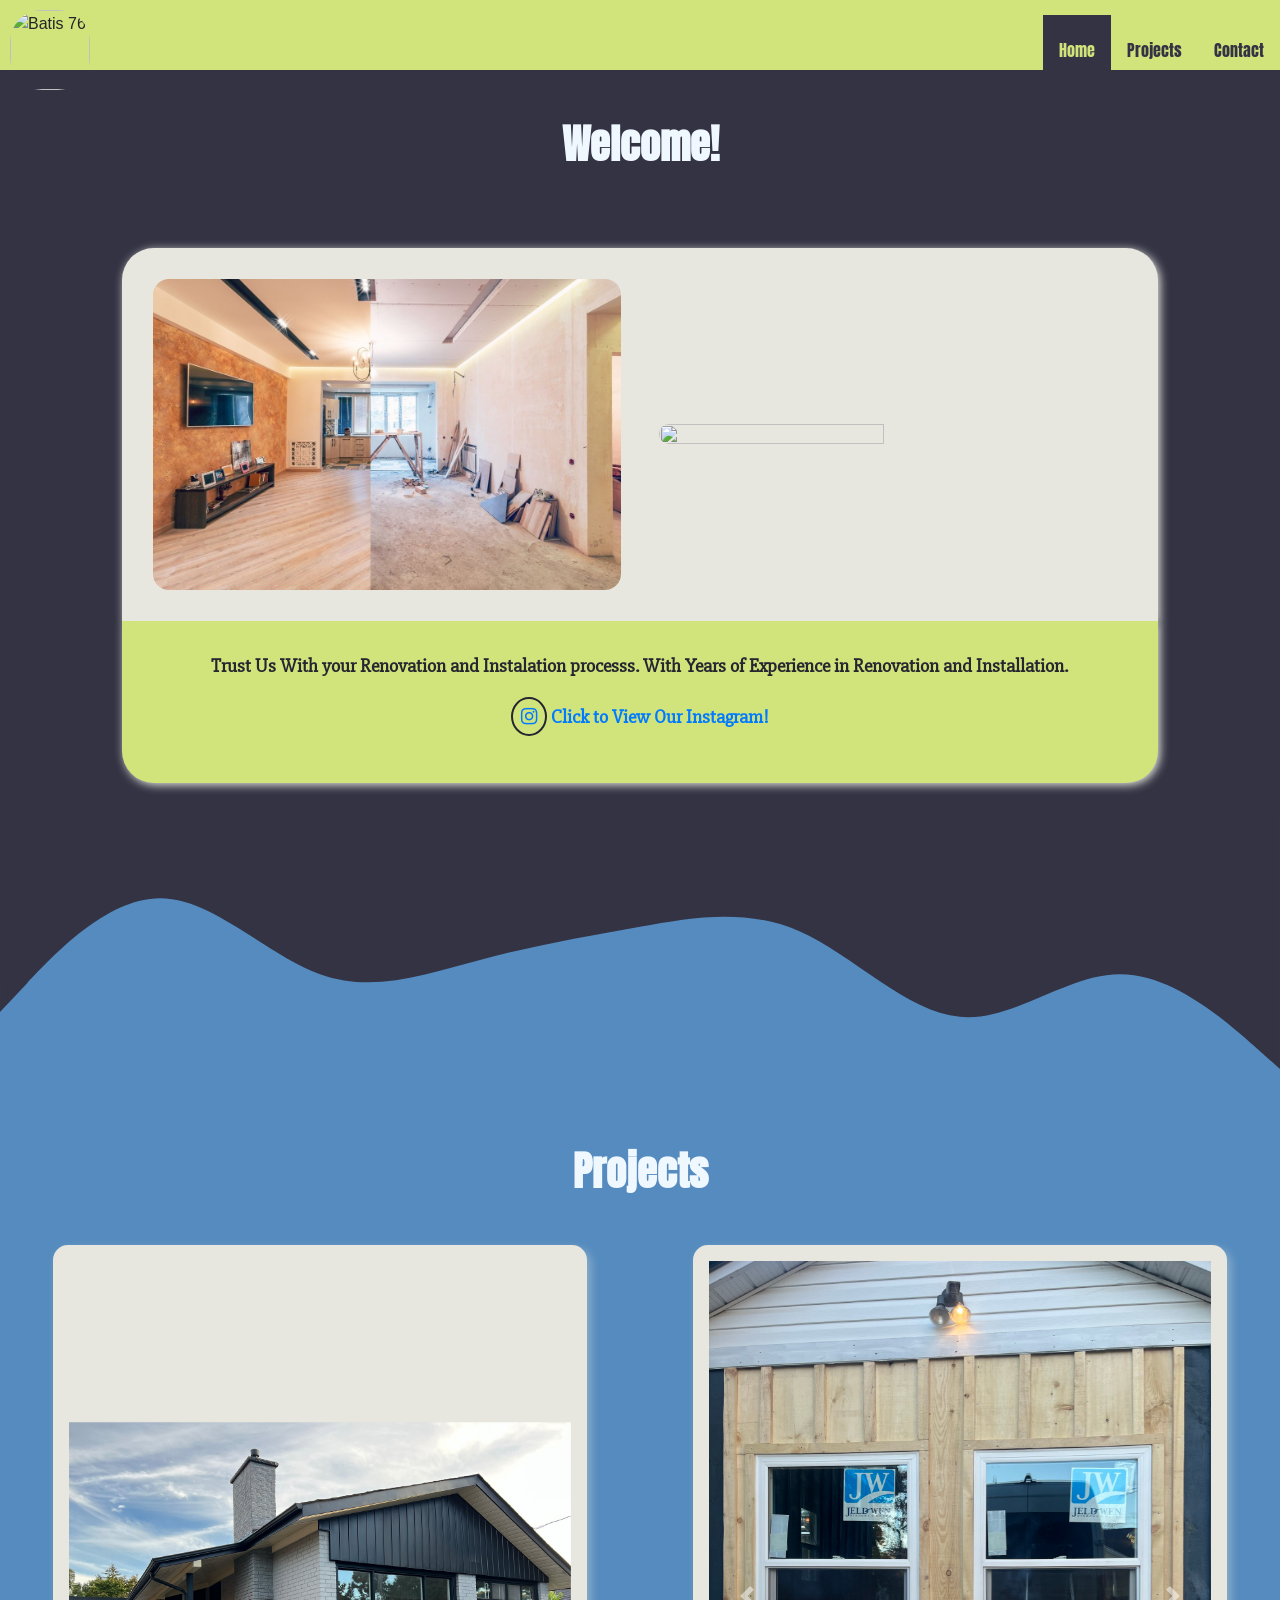
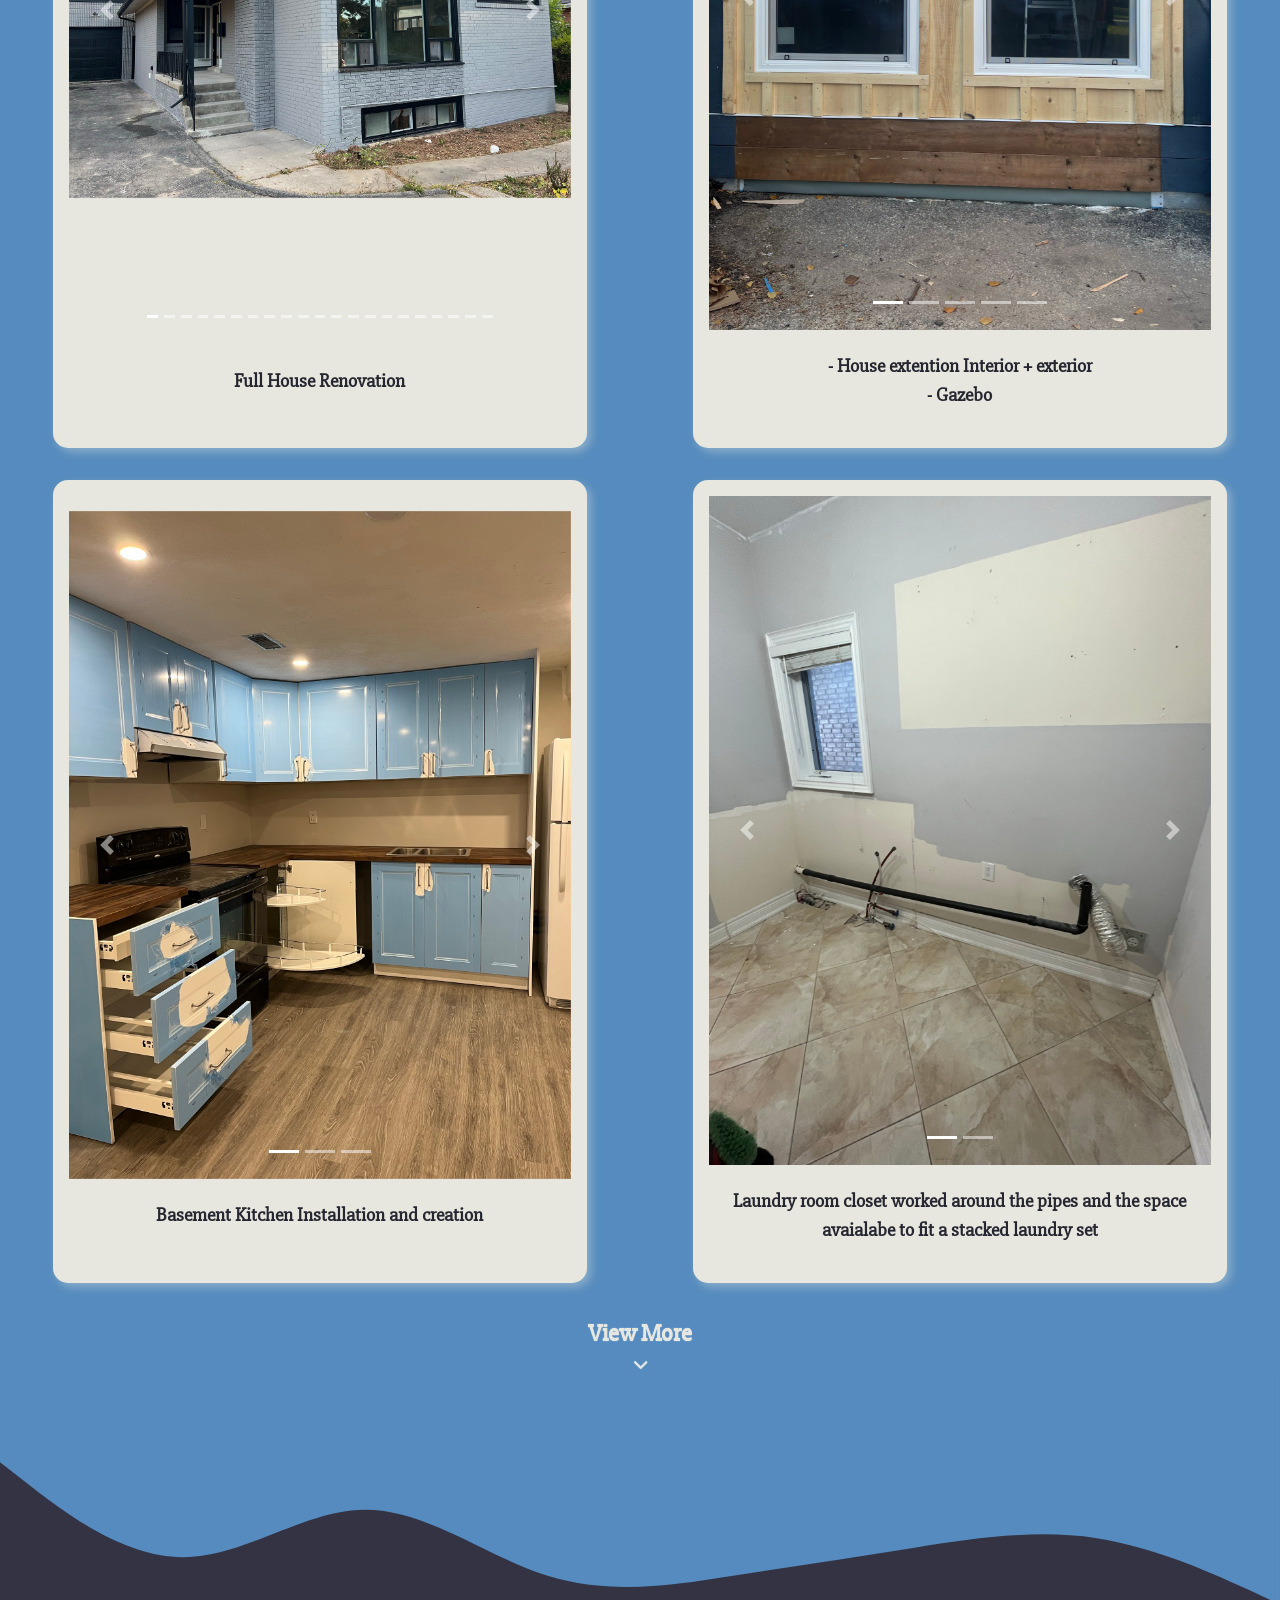
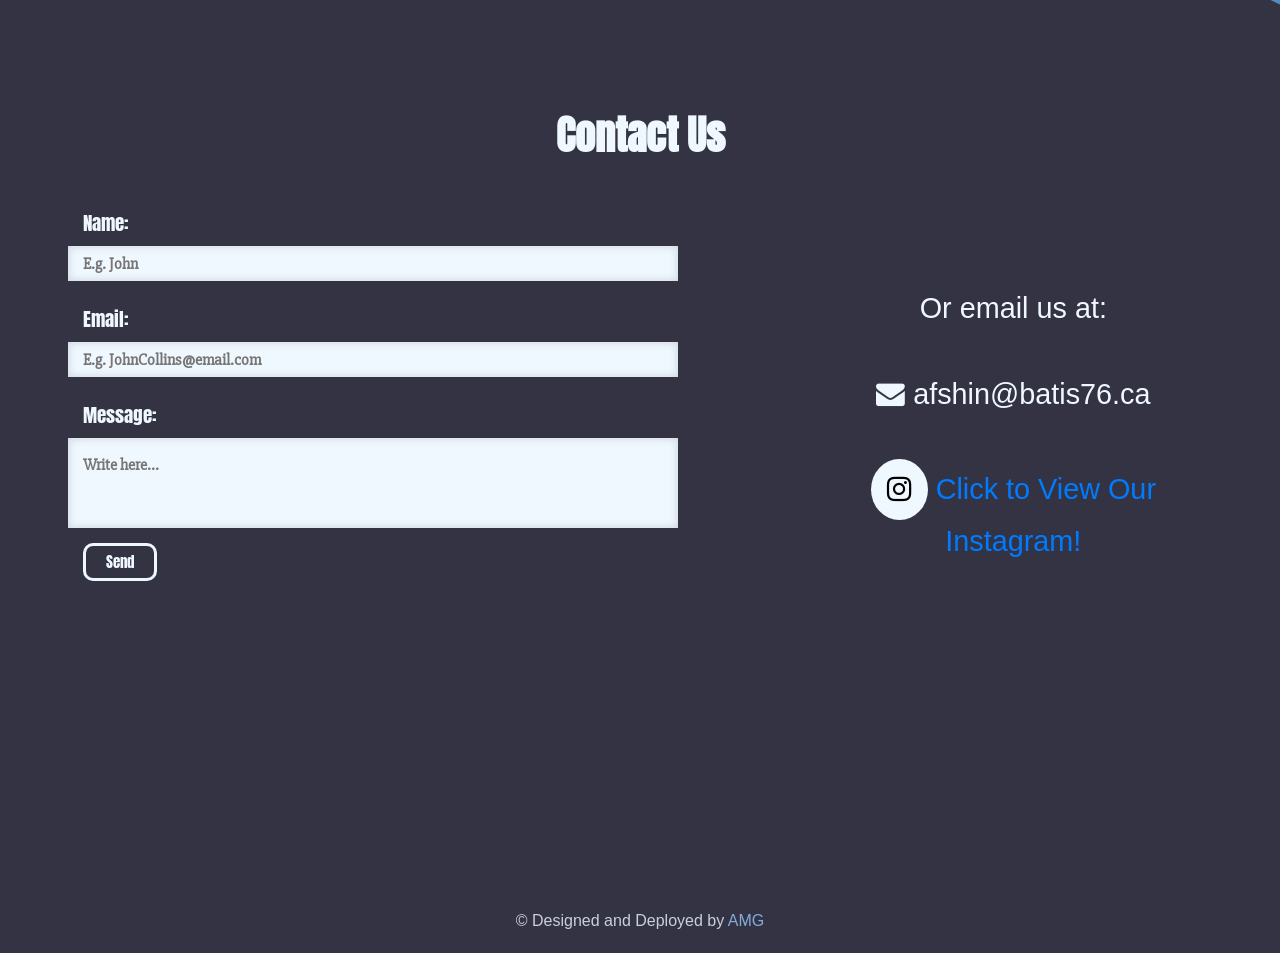
==== index.html @ 4c512765 "Add files via upload" ====
<html>

<head>
    <!-- Website Icon -->
    <link rel="icon" type="image/x-icon" href="icon.ico">

    <!-- Bootstrap CSS -->
    <meta charset="utf-8">
    <meta name="viewport" content="width=device-width, initial-scale=1">
    <link rel="stylesheet" href="https://cdn.jsdelivr.net/npm/bootstrap@4.6.2/dist/css/bootstrap.min.css">
    <script src="https://cdn.jsdelivr.net/npm/jquery@3.6.1/dist/jquery.slim.min.js"></script>
    <script src="https://cdn.jsdelivr.net/npm/popper.js@1.16.1/dist/umd/popper.min.js"></script>
    <script src="https://cdn.jsdelivr.net/npm/bootstrap@4.6.2/dist/js/bootstrap.bundle.min.js"></script>

    <!-- jQuery -->
    <script src="https://code.jquery.com/jquery-3.6.0.min.js"></script>

    <!-- CSS -->
    <link rel="stylesheet" href="style.css">

    <!-- JS -->
    <script src="script.js" defer></script>

    <!-- Anton Font Link -->
    <link rel="preconnect" href="https://fonts.googleapis.com">
    <link rel="preconnect" href="https://fonts.gstatic.com" crossorigin>
    <link href="https://fonts.googleapis.com/css2?family=Anton&display=swap" rel="stylesheet">

    <!-- Slabo Font Link -->
    <link rel="preconnect" href="https://fonts.googleapis.com">
    <link rel="preconnect" href="https://fonts.gstatic.com" crossorigin>
    <link href="https://fonts.googleapis.com/css2?family=Slabo+27px&display=swap" rel="stylesheet">


    <!-- Font Awesome -->
    <link rel="stylesheet" href="https://cdnjs.cloudflare.com/ajax/libs/font-awesome/4.7.0/css/font-awesome.min.css">

    <title>
        Batis 76
    </title>
</head>

<body>
    <div id="overlay"></div>
    <nav class="navbar">
        <div class="name-title"><img src="logo.PNG" alt="Batis 76"></div>
        <nav>
            <div class="hamburger-menu">
                <div class="ham-bar bar-top"></div>
                <div class="ham-bar bar-mid"></div>
                <div class="ham-bar bar-bottom"></div>
            </div>
        </nav>
        <div class="navbar-links offscreen-menu">
            <ul class="navbar-list">
                <li class="home"><a href="#home">Home</a></li>
                <li class="projects"><a href="#projects">Projects</a></li>
                <li class="contact"><a href="#contact">Contact</a></li>
            </ul>
        </div>
    </nav>
    </div>
    <section id="home">
        <div class="container-fluid">
            <div class="row">
                <div class="col-12">
                    <h1 class="h1-header">
                        Welcome!
                    </h1>
                </div>
                <div class="col-1"></div>
                <div id="intro" class="col-10">
                    <div class="img-container">
                        <img class="int-img1" src="Intro.jpg" alt="">
                        <div class="divider"></div>
                        <img class="int-img2" src="Intro2.jpeg" alt="">
                    </div>
                    <div class="text-container">
                        <p>
                            Trust Us With your Renovation and Instalation processs. With Years of Experience in Renovation and Installation.
                            <br>
                            <div id="social-media2">
                                <a href="https://www.instagram.com/batis76.ca/" target="_blank"><i class="fa fa-instagram insta"></i> Click to View Our Instagram!</a>
                            </div>
                        </p>
                    </div>
                </div>
                <div class="col-1"></div>
            </div>
        </div>
    </section>

    <section id="projects">
        <svg xmlns="http://www.w3.org/2000/svg" viewBox="0 0 1440 320">
            <path fill="#333344" fill-opacity="1"
                d="M0,224L30,192C60,160,120,96,180,96C240,96,300,160,360,181.3C420,203,480,181,540,165.3C600,149,660,139,720,128C780,117,840,107,900,133.3C960,160,1020,224,1080,229.3C1140,235,1200,181,1260,181.3C1320,181,1380,235,1410,261.3L1440,288L1440,0L1410,0C1380,0,1320,0,1260,0C1200,0,1140,0,1080,0C1020,0,960,0,900,0C840,0,780,0,720,0C660,0,600,0,540,0C480,0,420,0,360,0C300,0,240,0,180,0C120,0,60,0,30,0L0,0Z">
            </path>
        </svg>
        <div class="container-fluid">
            <div class="row justify-content-around">
                <div class="col-12">
                    <h1 class="h1-header">
                        Projects
                    </h1>
                </div>
                <div class="col-11 col-sm-9 col-lg-8 col-xl-5 project-boxes">
                    <div id="myCarousel" class="carousel slide" data-ride="carousel">

                        <!-- Indicators -->
                        <ul class="carousel-indicators">
                            <li data-target="#myCarousel" data-slide-to="0" class="active"></li>
                            <li data-target="#myCarousel" data-slide-to="1"></li>
                            <li data-target="#myCarousel" data-slide-to="2"></li>
                            <li data-target="#myCarousel" data-slide-to="3"></li>
                            <li data-target="#myCarousel" data-slide-to="4"></li>
                            <li data-target="#myCarousel" data-slide-to="5"></li>
                            <li data-target="#myCarousel" data-slide-to="6"></li>
                            <li data-target="#myCarousel" data-slide-to="7"></li>
                            <li data-target="#myCarousel" data-slide-to="8"></li>
                            <li data-target="#myCarousel" data-slide-to="9"></li>
                            <li data-target="#myCarousel" data-slide-to="10"></li>
                            <li data-target="#myCarousel" data-slide-to="11"></li>
                            <li data-target="#myCarousel" data-slide-to="12"></li>
                            <li data-target="#myCarousel" data-slide-to="13"></li>
                            <li data-target="#myCarousel" data-slide-to="14"></li>
                            <li data-target="#myCarousel" data-slide-to="15"></li>
                            <li data-target="#myCarousel" data-slide-to="16"></li>
                            <li data-target="#myCarousel" data-slide-to="17"></li>
                            <li data-target="#myCarousel" data-slide-to="18"></li>
                            <li data-target="#myCarousel" data-slide-to="19"></li>
                            <li data-target="#myCarousel" data-slide-to="20"></li>
                        </ul>

                        <!-- The slideshow -->
                        <div class="carousel-inner">
                            <div class="carousel-item active">
                                <img class="proj-imgs" src="Project-Pictures/Main/Untitled-1.jpg" alt="">
                            </div>
                            <div class="carousel-item">
                                <img class="proj-imgs" src="Project-Pictures/Main/Untitled-2.jpg" alt="">
                            </div>
                            <div class="carousel-item">
                                <img class="proj-imgs" src="Project-Pictures/Main/1-A.JPEG" alt="">
                            </div>
                            <div class="carousel-item">
                                <img class="proj-imgs" src="Project-Pictures/Main/1-B.JPEG" alt="">
                            </div>
                            <div class="carousel-item">
                                <img class="proj-imgs" src="Project-Pictures/Main/1-C.JPEG" alt="">
                            </div>
                            <div class="carousel-item">
                                <img class="proj-imgs" src="Project-Pictures/Main/Untitled-3.jpg" alt="">
                            </div>
                            <div class="carousel-item">
                                <img class="proj-imgs" src="Project-Pictures/Main/2-A.JPEG" alt="">
                            </div>
                            <div class="carousel-item">
                                <img class="proj-imgs" src="Project-Pictures/Main/Untitled-4.jpg" alt="">
                            </div>
                            <div class="carousel-item">
                                <img class="proj-imgs" src="Project-Pictures/Main/3-A.JPEG" alt="">
                            </div>
                            <div class="carousel-item">
                                <img class="proj-imgs" src="Project-Pictures/Main/3-D.JPEG" alt="">
                            </div>
                            <div class="carousel-item">
                                <img class="proj-imgs" src="Project-Pictures/Main/3-B.JPEG" alt="">
                            </div>
                            <div class="carousel-item">
                                <img class="proj-imgs" src="Project-Pictures/Main/3-C.JPEG" alt="">
                            </div>
                            <div class="carousel-item">
                                <img class="proj-imgs" src="Project-Pictures/Main/Untitled-5.jpg" alt="">
                            </div>
                            <div class="carousel-item">
                                <img class="proj-imgs" src="Project-Pictures/Main/Untitled-6.jpg" alt="">
                            </div>
                            <div class="carousel-item">
                                <img class="proj-imgs" src="Project-Pictures/Main/4-C.JPEG" alt="">
                            </div>
                            <div class="carousel-item">
                                <img class="proj-imgs" src="Project-Pictures/Main/4-D.JPEG" alt="">
                            </div>
                            <div class="carousel-item">
                                <img class="proj-imgs" src="Project-Pictures/Main/4-E.JPEG" alt="">
                            </div>
                            <div class="carousel-item">
                                <img class="proj-imgs" src="Project-Pictures/Main/Untitled-7.jpg" alt="">
                            </div>
                            <div class="carousel-item">
                                <img class="proj-imgs" src="Project-Pictures/Main/Untitled-8.jpg" alt="">
                            </div>
                            <div class="carousel-item">
                                <img class="proj-imgs" src="Project-Pictures/Main/5-B.JPEG" alt="">
                            </div>
                            <div class="carousel-item">
                                <img class="proj-imgs" src="Project-Pictures/Main/5-C.JPEG" alt="">
                            </div>
                        </div>

                        <!-- Left and right controls -->
                        <a class="carousel-control-prev" data-target="#myCarousel" data-slide="prev">
                            <span class="carousel-control-prev-icon"></span>
                        </a>
                        <a class="carousel-control-next" data-target="#myCarousel" data-slide="next">
                            <span class="carousel-control-next-icon"></span>
                        </a>
                    </div>
                    <div class="proj-text">
                        Full House Renovation
                    </div>
                </div>

                <div class="col-11 col-sm-9 col-lg-8 col-xl-5 project-boxes">
                    <div id="myCarousel2" class="carousel slide" data-ride="carousel">

                        <!-- Indicators -->
                        <ul class="carousel-indicators">
                            <li data-target="#myCarousel2" data-slide-to="0" class="active"></li>
                            <li data-target="#myCarousel2" data-slide-to="1"></li>
                            <li data-target="#myCarousel2" data-slide-to="2"></li>
                            <li data-target="#myCarousel2" data-slide-to="3"></li>
                            <li data-target="#myCarousel2" data-slide-to="4"></li>
                        </ul>

                        <!-- The slideshow -->
                        <div class="carousel-inner">
                            <div class="carousel-item active">
                                <img class="proj-imgs" src="Project-Pictures/S - 1.JPEG" alt="">
                            </div>
                            <div class="carousel-item">
                                <img class="proj-imgs" src="Project-Pictures/S - 2.JPEG" alt="">
                            </div>
                            <div class="carousel-item">
                                <img class="proj-imgs" src="Project-Pictures/S - 3.JPEG" alt="">
                            </div>
                            <div class="carousel-item">
                                <img class="proj-imgs" src="Project-Pictures/S - 4.JPEG" alt="">
                            </div>
                            <div class="carousel-item">
                                <img class="proj-imgs" src="Project-Pictures/S - 5.JPEG" alt="">
                            </div>
                            
                        </div>

                        <!-- Left and right controls -->
                        <a class="carousel-control-prev" data-target="#myCarousel2" data-slide="prev">
                            <span class="carousel-control-prev-icon"></span>
                        </a>
                        <a class="carousel-control-next" data-target="#myCarousel2" data-slide="next">
                            <span class="carousel-control-next-icon"></span>
                        </a>
                    </div>
                    <div class="proj-text">
                        - House extention Interior + exterior <br>
                        - Gazebo
                    </div>
                </div>
                <div class="col-11 col-sm-9 col-lg-8 col-xl-5 project-boxes">
                    <div id="myCarousel3" class="carousel slide" data-ride="carousel">

                        <!-- Indicators -->
                        <ul class="carousel-indicators">
                            <li data-target="#myCarousel3" data-slide-to="0" class="active"></li>
                            <li data-target="#myCarousel3" data-slide-to="1"></li>
                            <li data-target="#myCarousel3" data-slide-to="2"></li>
                        </ul>

                        <!-- The slideshow -->
                        <div class="carousel-inner">
                            <div class="carousel-item active">
                                <img class="proj-imgs" src="Project-Pictures/Q - 1.JPEG" alt="">
                            </div>
                            <div class="carousel-item">
                                <img class="proj-imgs" src="Project-Pictures/Q - 2.JPEG" alt="">
                            </div>
                            <div class="carousel-item">
                                <img class="proj-imgs" src="Project-Pictures/Q - 3.JPEG" alt="">
                            </div>
                        </div>

                        <!-- Left and right controls -->
                        <a class="carousel-control-prev" data-target="#myCarousel3" data-slide="prev">
                            <span class="carousel-control-prev-icon"></span>
                        </a>
                        <a class="carousel-control-next" data-target="#myCarousel3" data-slide="next">
                            <span class="carousel-control-next-icon"></span>
                        </a>
                    </div>
                    <div class="proj-text">
                        Basement Kitchen Installation and creation
                    </div>
                </div>
                <div class="col-11 col-sm-9 col-lg-8 col-xl-5 project-boxes">
                    <div id="myCarousel4" class="carousel slide" data-ride="carousel">

                        <!-- Indicators -->
                        <ul class="carousel-indicators">
                            <li data-target="#myCarousel4" data-slide-to="0" class="active"></li>
                            <li data-target="#myCarousel4" data-slide-to="1"></li>
                        </ul>

                        <!-- The slideshow -->
                        <div class="carousel-inner">
                            <div class="carousel-item active">
                                <img class="proj-imgs" src="Project-Pictures/T - 1.JPEG" alt="">
                            </div>
                            <div class="carousel-item">
                                <img class="proj-imgs" src="Project-Pictures/T - 2.JPEG" alt="">
                            </div>
                        </div>

                        <!-- Left and right controls -->
                        <a class="carousel-control-prev" data-target="#myCarousel4" data-slide="prev">
                            <span class="carousel-control-prev-icon"></span>
                        </a>
                        <a class="carousel-control-next" data-target="#myCarousel4" data-slide="next">
                            <span class="carousel-control-next-icon"></span>
                        </a>
                    </div>
                    <div class="proj-text">
                        Laundry room closet worked around the pipes and the space avaialabe to fit a stacked laundry set
                    </div>
                </div>


                <!-- Hidden Photo Slideshow -->



                <!-- 1 -->

                <div class="col-11 col-sm-9 col-lg-8 col-xl-5 project-boxes hidden">
                    <div id="myCarousel5" class="carousel slide" data-ride="carousel">

                        <!-- Indicators -->
                        <ul class="carousel-indicators">
                            <li data-target="#myCarousel5" data-slide-to="0" class="active"></li>
                            <li data-target="#myCarousel5" data-slide-to="1"></li>
                            <li data-target="#myCarousel5" data-slide-to="2"></li>
                            <li data-target="#myCarousel5" data-slide-to="3"></li>
                            <li data-target="#myCarousel5" data-slide-to="4"></li>
                            <li data-target="#myCarousel5" data-slide-to="5"></li>

                            
                        </ul>

                        <!-- The slideshow -->
                        <div class="carousel-inner">
                            <div class="carousel-item active">
                                <img class="proj-imgs" src="Project-Pictures/Z - 1.JPEG" alt="">
                            </div>
                            <div class="carousel-item">
                                <img class="proj-imgs" src="Project-Pictures/Z - 2.JPEG" alt="">
                            </div>
                            <div class="carousel-item">
                                <img class="proj-imgs" src="Project-Pictures/Z - 3.JPEG" alt="">
                            </div>
                            <div class="carousel-item">
                                <img class="proj-imgs" src="Project-Pictures/Z - 4.jpg" alt="">
                            </div>
                            <div class="carousel-item">
                                <img class="proj-imgs" src="Project-Pictures/Z - 5.JPEG" alt="">
                            </div>
                            <div class="carousel-item">
                                <img class="proj-imgs" src="Project-Pictures/Z - 6.JPEG" alt="">
                            </div>
                        </div>

                        <!-- Left and right controls -->
                        <a class="carousel-control-prev" data-target="#myCarousel5" data-slide="prev">
                            <span class="carousel-control-prev-icon"></span>
                        </a>
                        <a class="carousel-control-next" data-target="#myCarousel5" data-slide="next">
                            <span class="carousel-control-next-icon"></span>
                        </a>
                    </div>
                    <div class="proj-text">
                        - Floor of house extention <br>
                        - Installed new HEATED floor + renovation
                    </div>
                </div>


                <!-- 2 -->

                <div class="col-11 col-sm-9 col-lg-8 col-xl-5 project-boxes hidden">
                    <div id="myCarousel6" class="carousel slide" data-ride="carousel">

                        <!-- Indicators -->
                        <ul class="carousel-indicators">
                            <li data-target="#myCarousel6" data-slide-to="0" class="active"></li>
                            <li data-target="#myCarousel6" data-slide-to="1"></li>
                            <li data-target="#myCarousel6" data-slide-to="2"></li>


                            
                        </ul>

                        <!-- The slideshow -->
                        <div class="carousel-inner">
                            <div class="carousel-item active">
                                <img class="proj-imgs" src="Project-Pictures/V - 1.JPEG" alt="">
                            </div>
                            <div class="carousel-item">
                                <img class="proj-imgs" src="Project-Pictures/V - 2.JPEG" alt="">
                            </div>
                            <div class="carousel-item">
                                <img class="proj-imgs" src="Project-Pictures/V - 3.JPEG" alt="">
                            </div>
                        </div>

                        <!-- Left and right controls -->
                        <a class="carousel-control-prev" data-target="#myCarousel6" data-slide="prev">
                            <span class="carousel-control-prev-icon"></span>
                        </a>
                        <a class="carousel-control-next" data-target="#myCarousel6" data-slide="next">
                            <span class="carousel-control-next-icon"></span>
                        </a>
                    </div>
                    <div class="proj-text">
                        Brand New Wall for House Remodeling
                    </div>
                </div>


                <!-- 3 -->


                <div class="col-11 col-sm-9 col-lg-8 col-xl-5 project-boxes hidden">
                    <div id="myCarousel7" class="carousel slide" data-ride="carousel">

                        <!-- Indicators -->
                        <ul class="carousel-indicators">
                            <li data-target="#myCarousel7" data-slide-to="0" class="active"></li>
                            <li data-target="#myCarousel7" data-slide-to="1"></li>


                            
                        </ul>

                        <!-- The slideshow -->
                        <div class="carousel-inner">
                            <div class="carousel-item active">
                                <img class="proj-imgs" src="Project-Pictures/X - 1.JPEG" alt="">
                            </div>
                            <div class="carousel-item">
                                <img class="proj-imgs" src="Project-Pictures/X - 2.JPEG" alt="">
                            </div>
                        </div>

                        <!-- Left and right controls -->
                        <a class="carousel-control-prev" data-target="#myCarousel7" data-slide="prev">
                            <span class="carousel-control-prev-icon"></span>
                        </a>
                        <a class="carousel-control-next" data-target="#myCarousel7" data-slide="next">
                            <span class="carousel-control-next-icon"></span>
                        </a>
                    </div>
                    <div class="proj-text">
                        Custom Closets
                    </div>
                </div>


                <!-- 4 -->

                <div class="col-11 col-sm-9 col-lg-8 col-xl-5 project-boxes hidden">
                    <div id="myCarousel8" class="carousel slide" data-ride="carousel">

                        <!-- Indicators -->
                        <ul class="carousel-indicators">
                            <li data-target="#myCarousel8" data-slide-to="0" class="active"></li>
                            <li data-target="#myCarousel8" data-slide-to="1"></li>


                            
                        </ul>

                        <!-- The slideshow -->
                        <div class="carousel-inner">
                            <div class="carousel-item active">
                                <img class="proj-imgs" src="Project-Pictures/G - 1.JPEG" alt="">
                            </div>
                            <div class="carousel-item">
                                <img class="proj-imgs" src="Project-Pictures/G - 2.JPEG" alt="">
                            </div>
                            
                        </div>

                        <!-- Left and right controls -->
                        <a class="carousel-control-prev" data-target="#myCarousel8" data-slide="prev">
                            <span class="carousel-control-prev-icon"></span>
                        </a>
                        <a class="carousel-control-next" data-target="#myCarousel8" data-slide="next">
                            <span class="carousel-control-next-icon"></span>
                        </a>
                    </div>
                    <div class="proj-text">
                        Kitchen Installation/Renovation
                    </div>
                </div>


                <!-- 5 -->

                <div class="col-11 col-sm-9 col-lg-8 col-xl-5 project-boxes hidden">
                    <div id="myCarousel9" class="carousel slide" data-ride="carousel">

                        <!-- Indicators -->
                        <ul class="carousel-indicators">
                            <li data-target="#myCarousel9" data-slide-to="0" class="active"></li>
                            <li data-target="#myCarousel9" data-slide-to="1"></li>


                            
                        </ul>

                        <!-- The slideshow -->
                        <div class="carousel-inner">
                            <div class="carousel-item active">
                                <img class="proj-imgs" src="Project-Pictures/I - 1.JPEG" alt="">
                            </div>
                            <div class="carousel-item">
                                <img class="proj-imgs" src="Project-Pictures/I - 2.JPEG" alt="">
                            </div>
                        </div>

                        <!-- Left and right controls -->
                        <a class="carousel-control-prev" data-target="#myCarousel9" data-slide="prev">
                            <span class="carousel-control-prev-icon"></span>
                        </a>
                        <a class="carousel-control-next" data-target="#myCarousel9" data-slide="next">
                            <span class="carousel-control-next-icon"></span>
                        </a>
                    </div>
                    <div class="proj-text">
                        Custom Closets
                    </div>
                </div>


                <!-- 6 -->

                <div class="col-11 col-sm-9 col-lg-8 col-xl-5 project-boxes hidden">
                    <div id="myCarousel10" class="carousel slide" data-ride="carousel">

                        <!-- Indicators -->
                        <ul class="carousel-indicators">
                            <li data-target="#myCarousel10" data-slide-to="0" class="active"></li>
                            <li data-target="#myCarousel10" data-slide-to="1"></li>
                            <li data-target="#myCarousel10" data-slide-to="2"></li>
                            <li data-target="#myCarousel10" data-slide-to="3"></li>
                            <li data-target="#myCarousel10" data-slide-to="4"></li>


                            
                        </ul>

                        <!-- The slideshow -->
                        <div class="carousel-inner">
                            <div class="carousel-item active">
                                <img class="proj-imgs" src="Project-Pictures/Y - 0.JPEG" alt="">
                            </div>
                            <div class="carousel-item">
                                <img class="proj-imgs" src="Project-Pictures/Y - 1.JPEG" alt="">
                            </div>
                            <div class="carousel-item">
                                <img class="proj-imgs" src="Project-Pictures/Y - 2.JPEG" alt="">
                            </div>
                            <div class="carousel-item">
                                <img class="proj-imgs" src="Project-Pictures/Y - 3.JPEG" alt="">
                            </div>
                            <div class="carousel-item">
                                <img class="proj-imgs" src="Project-Pictures/Y - 4.JPEG" alt="">
                            </div>
                        </div>

                        <!-- Left and right controls -->
                        <a class="carousel-control-prev" data-target="#myCarousel10" data-slide="prev">
                            <span class="carousel-control-prev-icon"></span>
                        </a>
                        <a class="carousel-control-next" data-target="#myCarousel10" data-slide="next">
                            <span class="carousel-control-next-icon"></span>
                        </a>
                    </div>
                    <div class="proj-text">
                        - Support Beam Installation <br>
                        - Deck Repaint
                    </div>
                </div>


                <!-- 7 -->

                <div class="col-11 col-sm-9 col-lg-8 col-xl-5 project-boxes hidden">
                    <div id="myCarousel11" class="carousel slide" data-ride="carousel">

                        <!-- Indicators -->
                        <ul class="carousel-indicators">
                            <li data-target="#myCarousel11" data-slide-to="0" class="active"></li>
                            <li data-target="#myCarousel11" data-slide-to="1"></li>    
                        </ul>

                        <!-- The slideshow -->
                        <div class="carousel-inner">
                            <div class="carousel-item active">
                                <img class="proj-imgs" src="Project-Pictures/O - 1.JPEG" alt="">
                            </div>
                            <div class="carousel-item">
                                <img class="proj-imgs" src="Project-Pictures/P - 1.JPEG" alt="">
                            </div>
                        </div>

                        <!-- Left and right controls -->
                        <a class="carousel-control-prev" data-target="#myCarousel11" data-slide="prev">
                            <span class="carousel-control-prev-icon"></span>
                        </a>
                        <a class="carousel-control-next" data-target="#myCarousel11" data-slide="next">
                            <span class="carousel-control-next-icon"></span>
                        </a>
                    </div>
                    <div class="proj-text">
                        Floor Installation
                    </div>
                </div>


                <!-- 8 -->


                <div class="col-11 col-sm-9 col-lg-8 col-xl-5 project-boxes hidden">
                    <div id="myCarousel12" class="carousel slide" data-ride="carousel">

                        <!-- Indicators -->
                        <ul class="carousel-indicators">
                            <li data-target="#myCarousel12" data-slide-to="0" class="active"></li>
                            <li data-target="#myCarousel12" data-slide-to="1"></li>                  
                        </ul>

                        <!-- The slideshow -->
                        <div class="carousel-inner">
                            <div class="carousel-item active">
                                <img class="proj-imgs" src="Project-Pictures/E - 1.JPEG" alt="">
                            </div>
                            <div class="carousel-item">
                                <img class="proj-imgs" src="Project-Pictures/C - 1.JPEG" alt="">
                            </div>
                        </div>

                        <!-- Left and right controls -->
                        <a class="carousel-control-prev" data-target="#myCarousel12" data-slide="prev">
                            <span class="carousel-control-prev-icon"></span>
                        </a>
                        <a class="carousel-control-next" data-target="#myCarousel12" data-slide="next">
                            <span class="carousel-control-next-icon"></span>
                        </a>
                    </div>
                    <div class="proj-text">
                        - Renovation + Custom Integrated Closets <br>
                        - Custom Closets
                    </div>
                </div>


                <!-- 9 -->


                <div class="col-11 col-sm-9 col-lg-8 col-xl-5 project-boxes hidden">
                    <div id="myCarousel13" class="carousel slide" data-ride="carousel">

                        <!-- Indicators -->
                        <ul class="carousel-indicators">
                            <li data-target="#myCarousel13" data-slide-to="0" class="active"></li>
                            <li data-target="#myCarousel13" data-slide-to="1"></li>
                        </ul>

                        <!-- The slideshow -->
                        <div class="carousel-inner">
                            <div class="carousel-item active">
                                <img class="proj-imgs" src="Project-Pictures/D - 1.JPEG" alt="">
                            </div>
                            <div class="carousel-item">
                                <img class="proj-imgs" src="Project-Pictures/D - 2.JPEG" alt="">
                            </div>
                        </div>

                        <!-- Left and right controls -->
                        <a class="carousel-control-prev" data-target="#myCarousel13" data-slide="prev">
                            <span class="carousel-control-prev-icon"></span>
                        </a>
                        <a class="carousel-control-next" data-target="#myCarousel13" data-slide="next">
                            <span class="carousel-control-next-icon"></span>
                        </a>
                    </div>
                    <div class="proj-text">
                         Custom Garage Storage + Closets + Hangers
                    </div>
                </div>

            </div>
            <div class="row" style="justify-content: center;">
                <button id="view-more-button">View More<br><i class="fa fa-angle-down" aria-hidden="true"></i></button>
                <button id="view-less-button" style="display: none;"><i class="fa fa-angle-up" aria-hidden="true"></i><br>View Less</button>
            </div>
        </div>
    </section>

    <section id="contact">
        <svg xmlns="http://www.w3.org/2000/svg" viewBox="0 0 1440 320">
            <path fill="#558bbe" fill-opacity="1"
                d="M0,96L34.3,122.7C68.6,149,137,203,206,202.7C274.3,203,343,149,411,149.3C480,149,549,203,617,224C685.7,245,754,235,823,224C891.4,213,960,203,1029,192C1097.1,181,1166,171,1234,181.3C1302.9,192,1371,224,1406,240L1440,256L1440,0L1405.7,0C1371.4,0,1303,0,1234,0C1165.7,0,1097,0,1029,0C960,0,891,0,823,0C754.3,0,686,0,617,0C548.6,0,480,0,411,0C342.9,0,274,0,206,0C137.1,0,69,0,34,0L0,0Z">
            </path>
        </svg>
        <div class="container-fluid">
            <div class="row justify-content-around">
                <div class="col-12">
                    <h1 class="h1-header">
                        Contact Us
                    </h1>
                </div>
                <div class="col-lg-6">
                    <form action="https://formsubmit.co/afshin@batis76.ca" method="POST">

                        <!-- Honeypot -->
                        <input type="hidden" name="_honey" style="display: none;">

                        <!-- Turn Captcha off -->
                        <input type="hidden" name="_captcha" value="false">

                        <!-- Change Redirection page -->
                        <!-- <input type="hidden" name="_next" value=''> -->

                        <label for="name">Name:</label><br>
                        <input type="text" id="name" class="form-input-boxes" name="name" autocomplete="off"
                            placeholder="E.g. John" required><br>
                        <br>
                        <label for="email">Email:</label><br>
                        <input type="text" id="email" class="form-input-boxes" name="email" autocomplete="off"
                            placeholder="E.g. JohnCollins@email.com" required><br>
                        <br>
                        <label for="message">Message:</label><br>
                        <textarea id="message" name="message" placeholder="Write here..." required></textarea><br>
                        <button id="submit-btn" type="submit">Send</button>
                    </form>
                </div>
                <div class="col-lg-4 contact-holder">
                    <div class="contact-box">
                        <br>
                        Or email us at:
                        <br>
                        <br>
                        <i class="fa fa-envelope"></i> afshin@batis76.ca
                        <br>
                        <br>
                        <div id="social-media">
                            <a href="https://www.instagram.com/batis76.ca/" target="_blank"><i class="fa fa-instagram insta2"></i> Click to View Our Instagram!</a>
                        </div>
                    </div>
                </div>
            </div>
        </div>
    </section>

    <div class="spacer"></div>


    <footer id="copyright">
        &copy; Designed and Deployed by <a href="https://github.com/amiralimgh/amiralimgh.github.io"
            target="_blank">AMG</a>
    </footer>

</body>

</html>
---- style.css ----
* {
    box-sizing: border-box;
}

.row-fluid {
    margin: 0;
}

body {
    margin: 0;
    padding: 0;
    background-color: rgb(51, 51, 68);
}

#overlay {
    background-color: rgb(26, 25, 25);
    position: fixed;
    width: 100%;
    height: 100%;
    top: 0px;
    left: 0px;
    z-index: 10000;
}

.name-title img {
    margin: 10px;
    width: 80px;
    height: auto;
    border-radius: 40%;
}


.navbar {
    position: sticky;
    top: 0;
    z-index: 999;
    padding: 0;
    background-color: rgb(209, 228, 123);
    width: 100%;
    height: 70px;
}

.navbar-links {
    height: 100%;
}

.navbar-list {
    display: flex;
    height: 100%;
    margin: 0;
    padding: 0;
}

.navbar-list li {
    list-style: none;
}

.navbar-list li.active a {
    color: rgb(209, 228, 123);
    background-color: rgb(51, 51, 68);
}

.navbar-list li a {
    display: flex;
    align-items: center;
    /* centers items vertically */
    justify-content: center;
    /* centers items horizontally */
    height: 100%;
    text-decoration: none;
    padding: 1rem;
    color: rgb(51, 51, 68);
    font-family: 'Anton', sans-serif;
}

.navbar-list li:hover a {
    background-color: rgba(51, 51, 68, 0.788);
    color: rgb(209, 228, 123);
    transition: 0.7s;
}

.h1-header {
    font-family: 'Anton', sans-serif;
    padding: 30px;
    text-align: center;
    margin: 20px;
    color: aliceblue;
    font-weight: bold;
}

#intro {
    margin: 30px 0;
}

.img-container {
    display: flex;
    align-items: center;
    justify-content: center;
    background-color: rgb(231, 231, 223);
    width: 100%;
    padding: 3%;
    border-top-left-radius: 2rem;
    border-top-right-radius: 2rem;
    box-shadow: 2px 2px 10px rgb(231, 231, 223);
}

.int-img1 {
    width: 100%;
    height: auto;
    border-radius: 1rem;
}

.divider {
    width: 4%;
}

.int-img2 {
    display: none;
    width: 48%;
    height: auto;
    border-radius: 1rem;
}

.text-container {
    font-family: 'Slabo 27px', serif;
    font-weight: bold;
    color: rgb(38, 38, 49);
    background-color: rgb(209, 228, 123);
    padding: 3%;
    text-align: justify;
    border-bottom-left-radius: 2rem;
    border-bottom-right-radius: 2rem;
    box-shadow: 2px 2px 10px rgb(231, 231, 223);
    text-align: center;
}

#projects {
    background-color: rgb(85, 139, 190);
}

.project-boxes {
    display: flex;
    flex-direction: column;
    align-items: center;
    justify-content: center;
    background-color: rgb(231, 231, 223);
    margin-bottom: 2rem;
    padding: 1rem;
    box-shadow: 4px 4px 10px rgba(231, 231, 223, 0.384);
    border-radius: 15px;
}

.proj-imgs {
    width: 100%;
    height: auto;
}

.carousel-control-prev:hover {
    cursor: pointer;
}

.carousel-control-next:hover {
    cursor: pointer;
}

.proj-text {
    text-align: center;
    font-family: 'Slabo 27px', serif;
    font-weight: bold;
    color: rgb(38, 38, 49);
    background-color: rgb(231, 231, 223);
    padding: 1.4rem;
}


#view-more-button{
    font-family: 'Slabo 27px', serif;
    font-weight: bold;
    background-color: transparent;
    color: rgb(231, 231, 223);
    text-shadow: 0 0 1px aliceblue;
    font-size: 1.5rem;
    border: none;
}

#view-less-button{
    font-family: 'Slabo 27px', serif;
    font-weight: bold;
    background-color: transparent;
    color: rgb(231, 231, 223);
    text-shadow: 0 0 1px aliceblue;
    font-size: 1.5rem;
    border: none;
}




#contact form {
    text-align: left;
    color: rgb(231, 231, 223);
    width: 100%;
    height: 100%;
}

#contact form label {
    color: aliceblue;
    margin-left: 15px;
    font-family: 'Anton', sans-serif;
}

.form-input-boxes {
    font-family: 'Slabo 27px', serif;
    font-weight: bold;
    width: 100%;
    height: 35px;
    background-color: aliceblue;
    outline: none;
    border: none;
    padding-left: 15px;
    color: rgb(38, 38, 49);
    box-shadow: inset 0 0 10px rgba(0, 0, 0, 0.158);
}

#message {
    font-family: 'Slabo 27px', serif;
    font-weight: bold;
    width: 100%;
    height: 90px;
    background-color: aliceblue;
    outline: none;
    border: none;
    padding: 15px;
    color: rgb(38, 38, 49);
    resize: none;
    box-shadow: inset 0 0 10px rgba(0, 0, 0, 0.158);
}

#submit-btn {
    font-family: 'Anton', sans-serif;
    margin-top: 15px;
    margin-left: 15px;
    background-color: transparent;
    color: aliceblue;
    padding: 5px 20px;
    font-size: 15px;
    border: 3px solid aliceblue;
    border-radius: 10px;
    transition-duration: 0.4s;
    cursor: pointer;
}

#submit-btn:hover {
    background-color: rgb(231, 231, 223);
    color: rgb(38, 38, 49);
}

.contact-holder{
    display: flex;
    align-items: center;
    justify-content: center;
}

.contact-box {
    text-align: center;
    color: aliceblue;
    font-size: 1.8rem;
}

#social-media2 {
    text-align: center;
    margin-left: 10px;
    margin-right: 10px;
}

#social-media2 {
    color: rgb(38, 38, 49);;
    text-decoration: none;
}

#social-media2 a:hover{
    text-decoration: none;
    opacity: 0.7;
}

#social-media2 a:visited {
    color: rgb(38, 38, 49);;
}

#social-media {
    text-align: center;
    margin-left: 10px;
    margin-right: 10px;
}

#social-media {
    color: aliceblue;
    text-decoration: none;
}

#social-media a:hover {
    text-decoration: none;
    opacity: 0.7;
}

#social-media a:visited {
    color: aliceblue;
}

.fa {
    border-radius: 50%;
    text-decoration: none;
}

.fa:hover {
    opacity: 0.7;
}

.insta{
    padding: 0.5rem;
    border: 2px solid rgb(38, 38, 49);;
}

.insta2 {
    padding: 1rem;
    background: aliceblue;
    color: black;
}

.spacer{
    height: 17rem;
}

#copyright {
    color: rgba(240, 248, 255, 0.801);
    text-align: center;
    margin-top: 40px;
    margin-bottom: 20px;
}

#copyright a {
    color: rgba(147, 203, 252, 0.801);
    text-decoration: none;
}

#copyright a:hover, :visited {
    color: rgba(147, 203, 252, 0.801);
}



.hidden{
    display: none;
}

@media (max-width: 768px) {

    .name-title img {
        width: 65px;
    }

    .hamburger-menu {
        height: 50px;
        width: 50px;
        position: relative;
        top: 0.12rem;
        right: 0.5rem;
        cursor: pointer;
        padding: 1rem;
        z-index: 999;
    }

    .ham-bar {
        width: 70%;
        height: 4px;
        background-color: rgba(30, 47, 54, 255);
        border-radius: 25px;
        position: absolute;
        top: 50%;
        left: 50%;
        transform: translate(-50%, -50%);
        transition: transform .6s, opacity .3s, top .6s;
    }

    .bar-top {
        top: 25%;
    }

    .bar-bottom {
        top: 75%;
    }

    .hamburger-menu.active .bar-top {
        transform: translate(-50%, -50%) rotate(-315deg);
        top: 50%;
    }

    .hamburger-menu.active .bar-mid {
        opacity: 0;
    }

    .hamburger-menu.active .bar-bottom {
        transform: translate(-50%, -50%) rotate(-225deg);
        top: 50%;
    }

    .hidder {
        width: 10%;
    }

    .offscreen-menu {
        position: fixed;
        top: 0;
        right: -100%;
        background-color: rgba(179, 189, 194, 0.514);
        height: 100%;
        width: 40%;
        transition: right .8s;
    }

    .navbar-list {
        display: flex;
        flex-direction: column;
        position: relative;
        top: 60px;
        background-color: transparent;
    }

    .navbar-list li {
        margin: 0.5rem;
        background-color: rgb(209, 228, 123);
    }

    
    .offscreen-menu.active {
        right: 0;
    }


    .navbar-list li.active {
        border: 3px solid rgb(209, 228, 123);
        background-color: rgb(38, 38, 49);
    }
}

/* CEll PHONES */
@media only screen and (max-width: 576px) {
    .offscreen-menu {
        right: -100%;
        width: 100%;
    }
}


@media only screen and (max-width: 991px) {}


@media only screen and (min-width: 992px){
    .text-container, .proj-text, #contact form label{
        font-size: 1.2rem;
    }
}

@media only screen and (min-width: 1200px) {
    .int-img1 {
        width: 48%;
    }

    .int-img2 {
        display: block;
    }

}
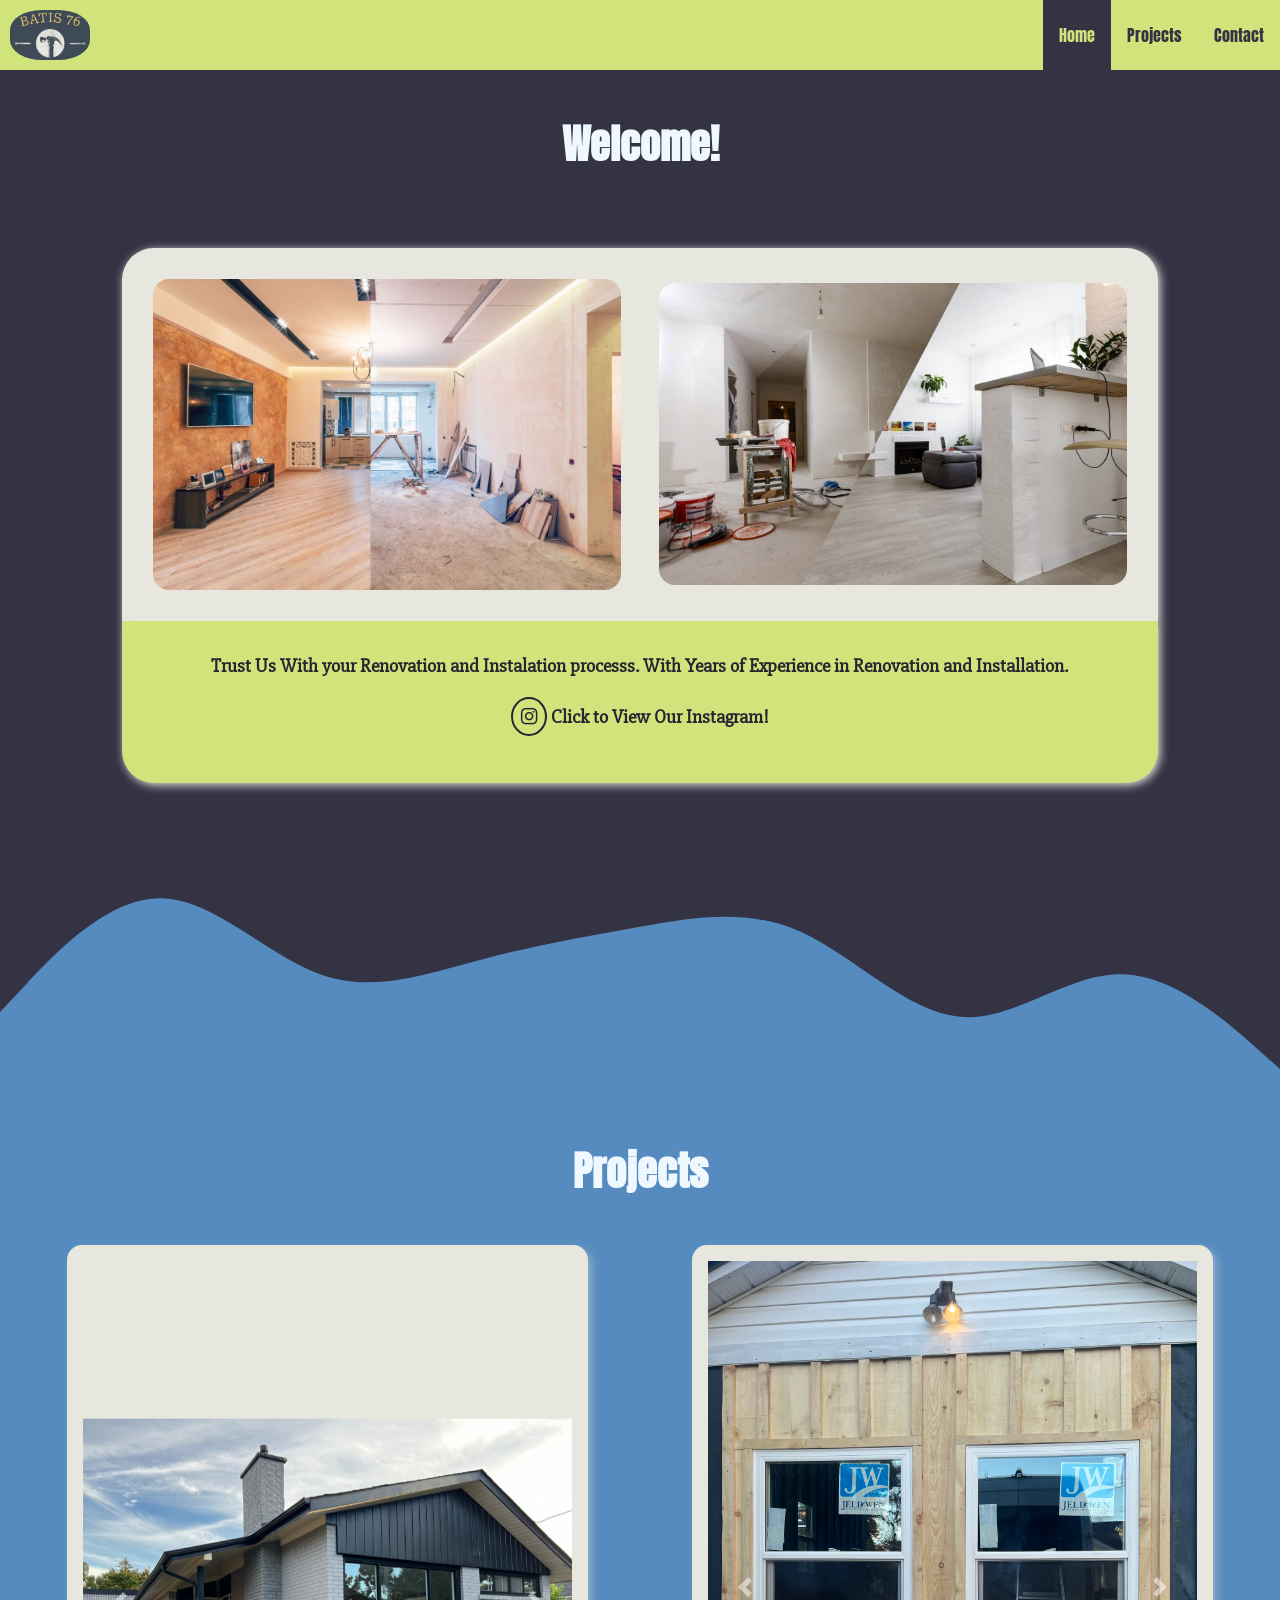
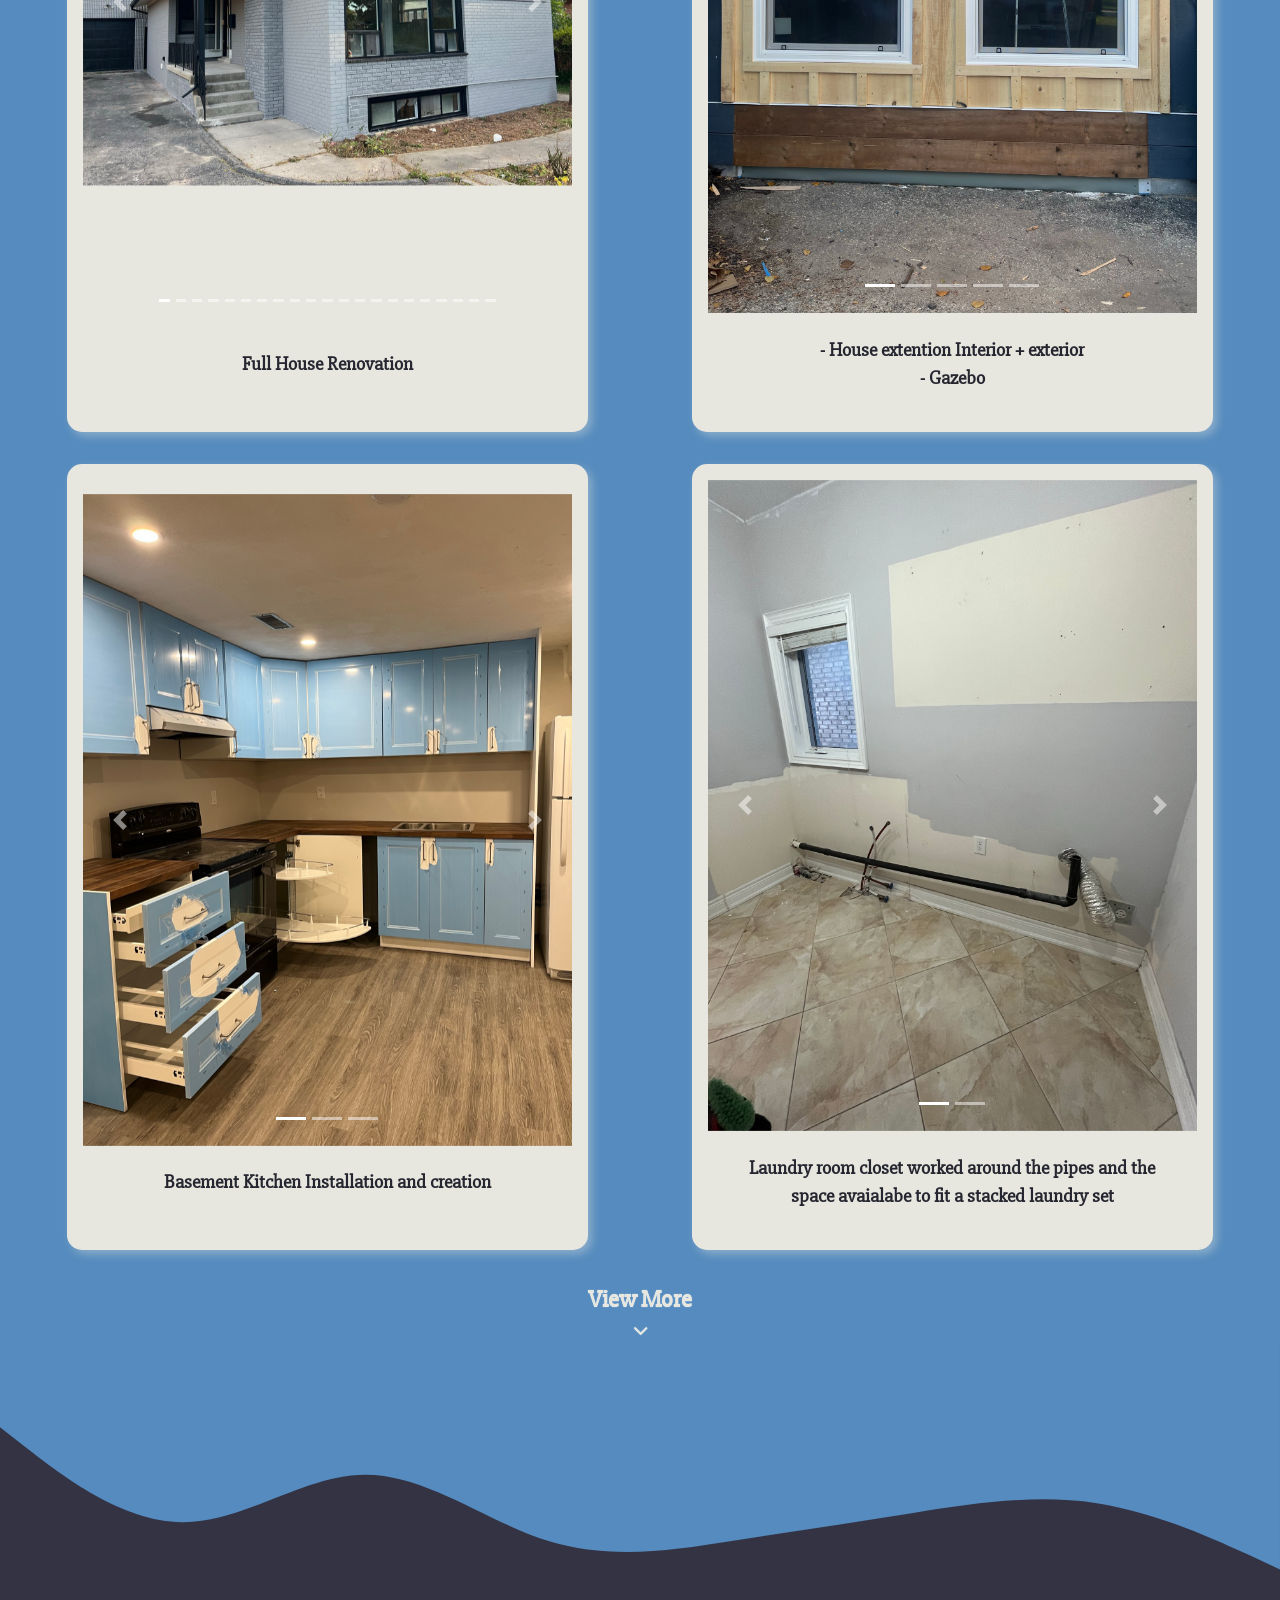
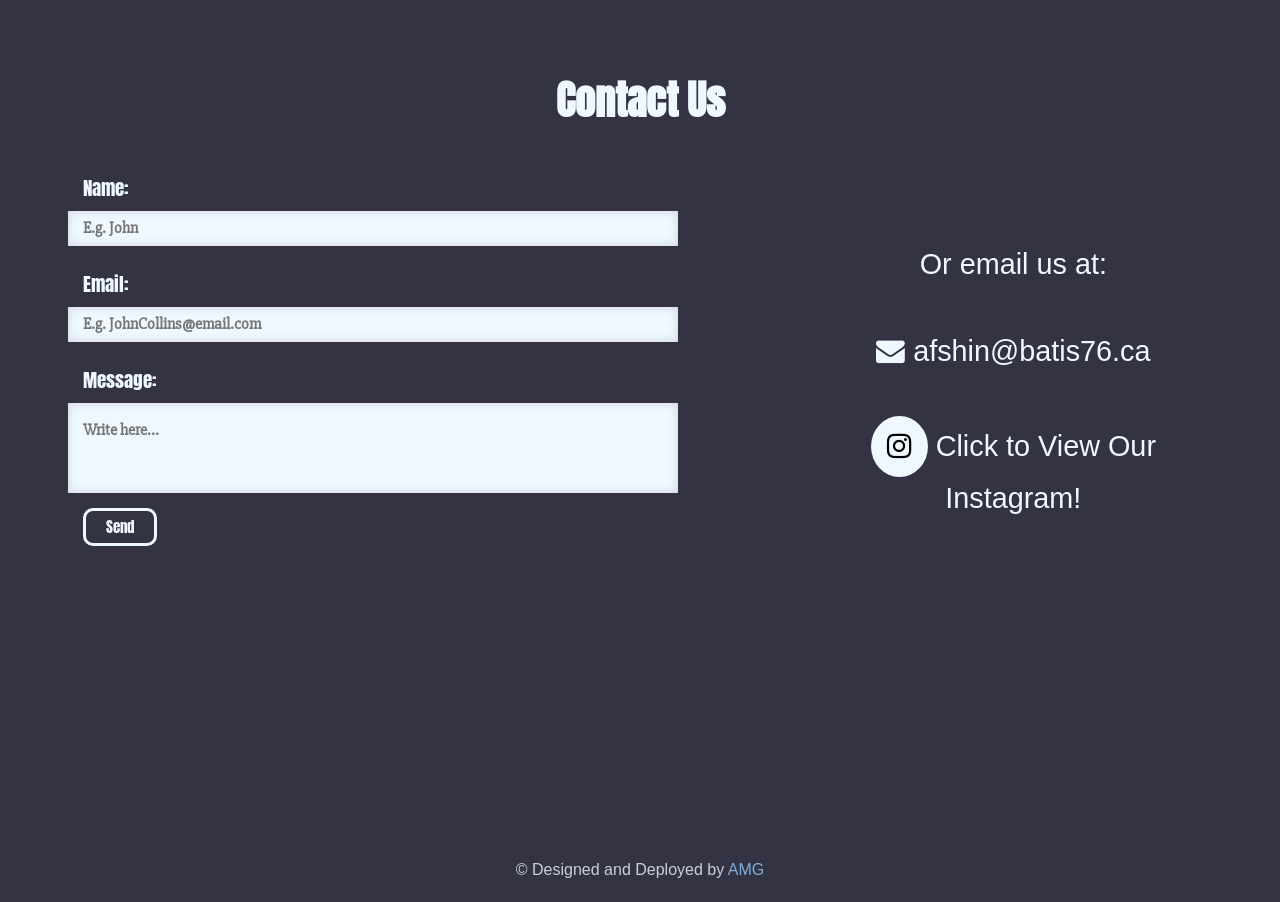
==== commit 92da5df0: "Add files via upload" ====
--- a/index.html
+++ b/index.html
@@ -90,14 +90,14 @@
         </div>
     </section>
 
-    <section id="projects">
+    <section id="projects" style="margin: 0;">
         <svg xmlns="http://www.w3.org/2000/svg" viewBox="0 0 1440 320">
             <path fill="#333344" fill-opacity="1"
                 d="M0,224L30,192C60,160,120,96,180,96C240,96,300,160,360,181.3C420,203,480,181,540,165.3C600,149,660,139,720,128C780,117,840,107,900,133.3C960,160,1020,224,1080,229.3C1140,235,1200,181,1260,181.3C1320,181,1380,235,1410,261.3L1440,288L1440,0L1410,0C1380,0,1320,0,1260,0C1200,0,1140,0,1080,0C1020,0,960,0,900,0C840,0,780,0,720,0C660,0,600,0,540,0C480,0,420,0,360,0C300,0,240,0,180,0C120,0,60,0,30,0L0,0Z">
             </path>
         </svg>
         <div class="container-fluid">
-            <div class="row justify-content-around">
+            <div class="row justify-content-around" style="margin: 0;">
                 <div class="col-12">
                     <h1 class="h1-header">
                         Projects
@@ -706,7 +706,7 @@
         </div>
     </section>
 
-    <section id="contact">
+    <section id="contact" style="margin: 0;">
         <svg xmlns="http://www.w3.org/2000/svg" viewBox="0 0 1440 320">
             <path fill="#558bbe" fill-opacity="1"
                 d="M0,96L34.3,122.7C68.6,149,137,203,206,202.7C274.3,203,343,149,411,149.3C480,149,549,203,617,224C685.7,245,754,235,823,224C891.4,213,960,203,1029,192C1097.1,181,1166,171,1234,181.3C1302.9,192,1371,224,1406,240L1440,256L1440,0L1405.7,0C1371.4,0,1303,0,1234,0C1165.7,0,1097,0,1029,0C960,0,891,0,823,0C754.3,0,686,0,617,0C548.6,0,480,0,411,0C342.9,0,274,0,206,0C137.1,0,69,0,34,0L0,0Z">
--- a/style.css
+++ b/style.css
@@ -1,5 +1,7 @@
 * {
     box-sizing: border-box;
+    margin: 0;
+    padding: 0;
 }
 
 .row-fluid {
@@ -267,13 +269,39 @@
     font-size: 1.8rem;
 }
 
+
+.spacer{
+    height: 17rem;
+}
+
+#copyright {
+    color: rgba(240, 248, 255, 0.801);
+    text-align: center;
+    margin-top: 40px;
+    margin-bottom: 20px;
+}
+
+#copyright a {
+    color: rgba(147, 203, 252, 0.801);
+    text-decoration: none;
+}
+
+#copyright a:hover, :visited {
+    color: rgba(147, 203, 252, 0.801);
+}
+
+.hidden{
+    display: none;
+}
+
+/* Instagram */
 #social-media2 {
     text-align: center;
     margin-left: 10px;
     margin-right: 10px;
 }
 
-#social-media2 {
+#social-media2 a{
     color: rgb(38, 38, 49);;
     text-decoration: none;
 }
@@ -289,11 +317,9 @@
 
 #social-media {
     text-align: center;
-    margin-left: 10px;
-    margin-right: 10px;
-}
-
-#social-media {
+}
+
+#social-media a{
     color: aliceblue;
     text-decoration: none;
 }
@@ -325,32 +351,6 @@
     padding: 1rem;
     background: aliceblue;
     color: black;
-}
-
-.spacer{
-    height: 17rem;
-}
-
-#copyright {
-    color: rgba(240, 248, 255, 0.801);
-    text-align: center;
-    margin-top: 40px;
-    margin-bottom: 20px;
-}
-
-#copyright a {
-    color: rgba(147, 203, 252, 0.801);
-    text-decoration: none;
-}
-
-#copyright a:hover, :visited {
-    color: rgba(147, 203, 252, 0.801);
-}
-
-
-
-.hidden{
-    display: none;
 }
 
 @media (max-width: 768px) {
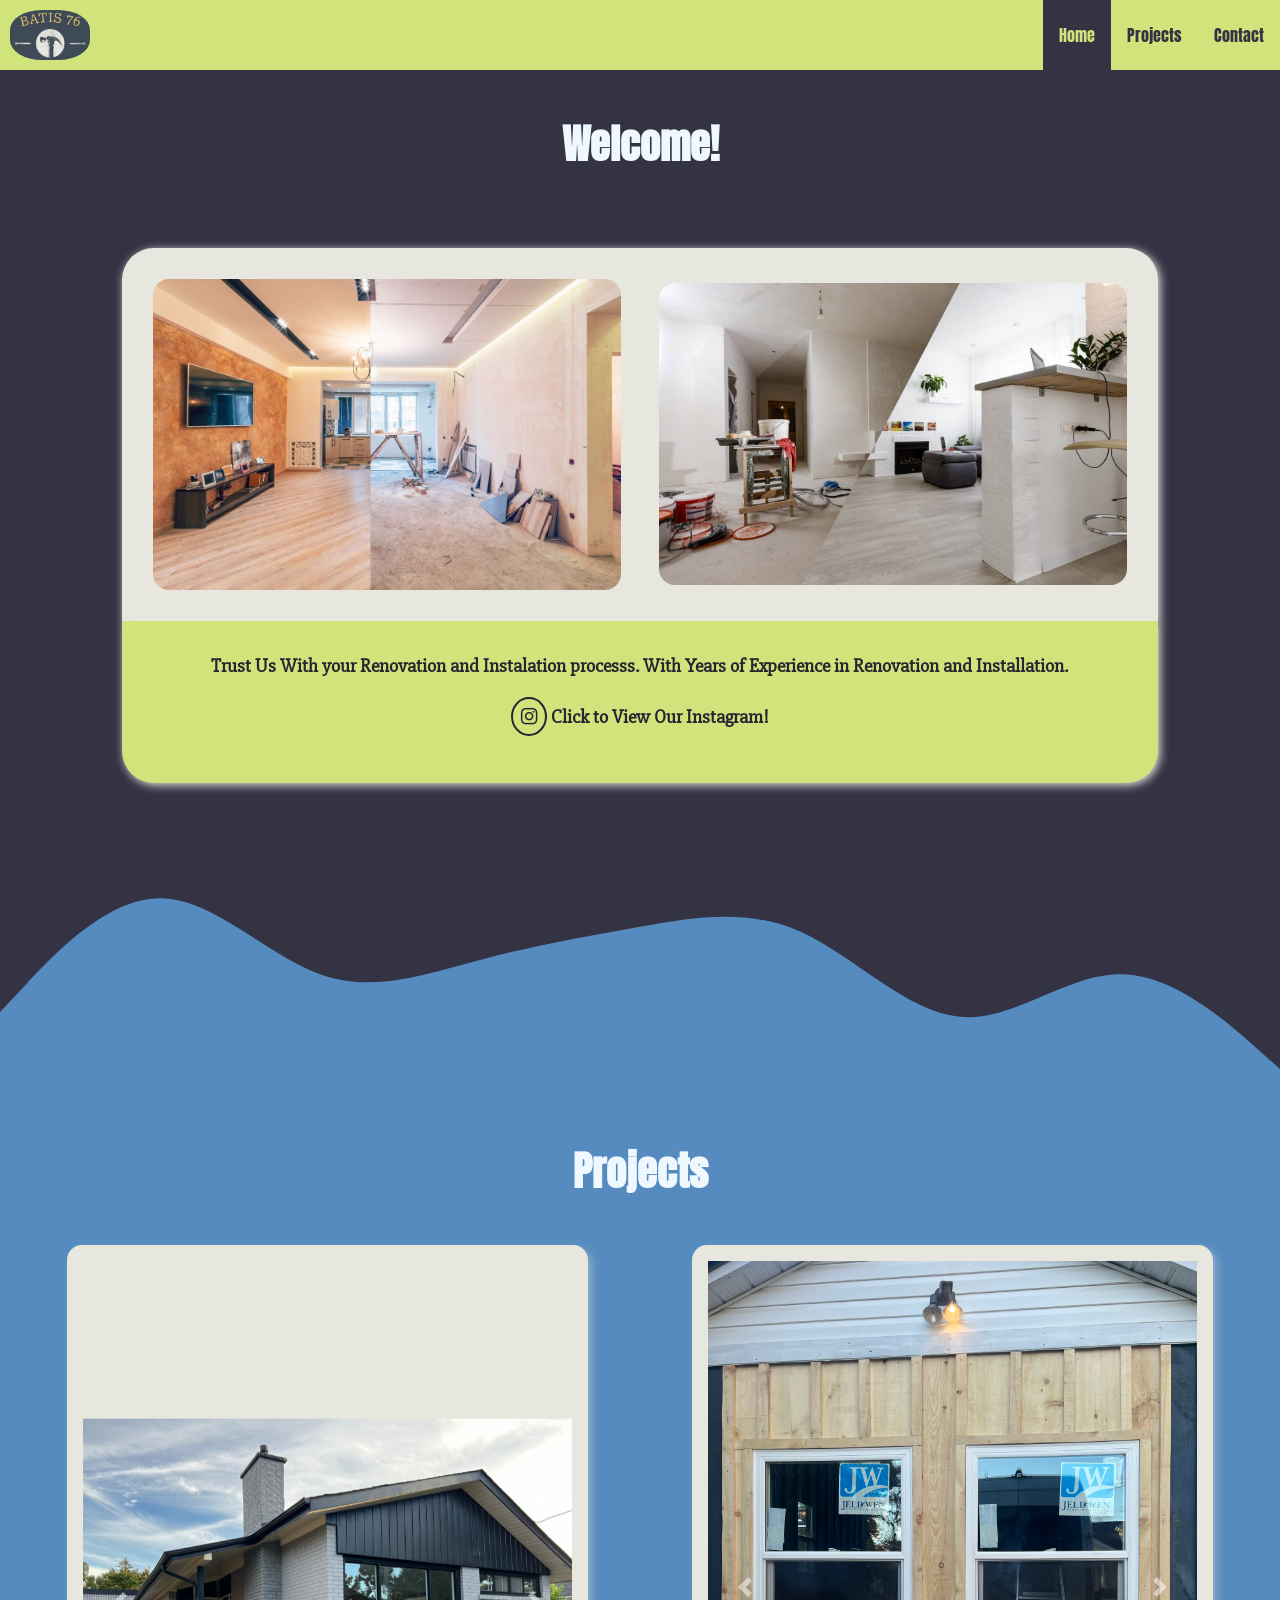
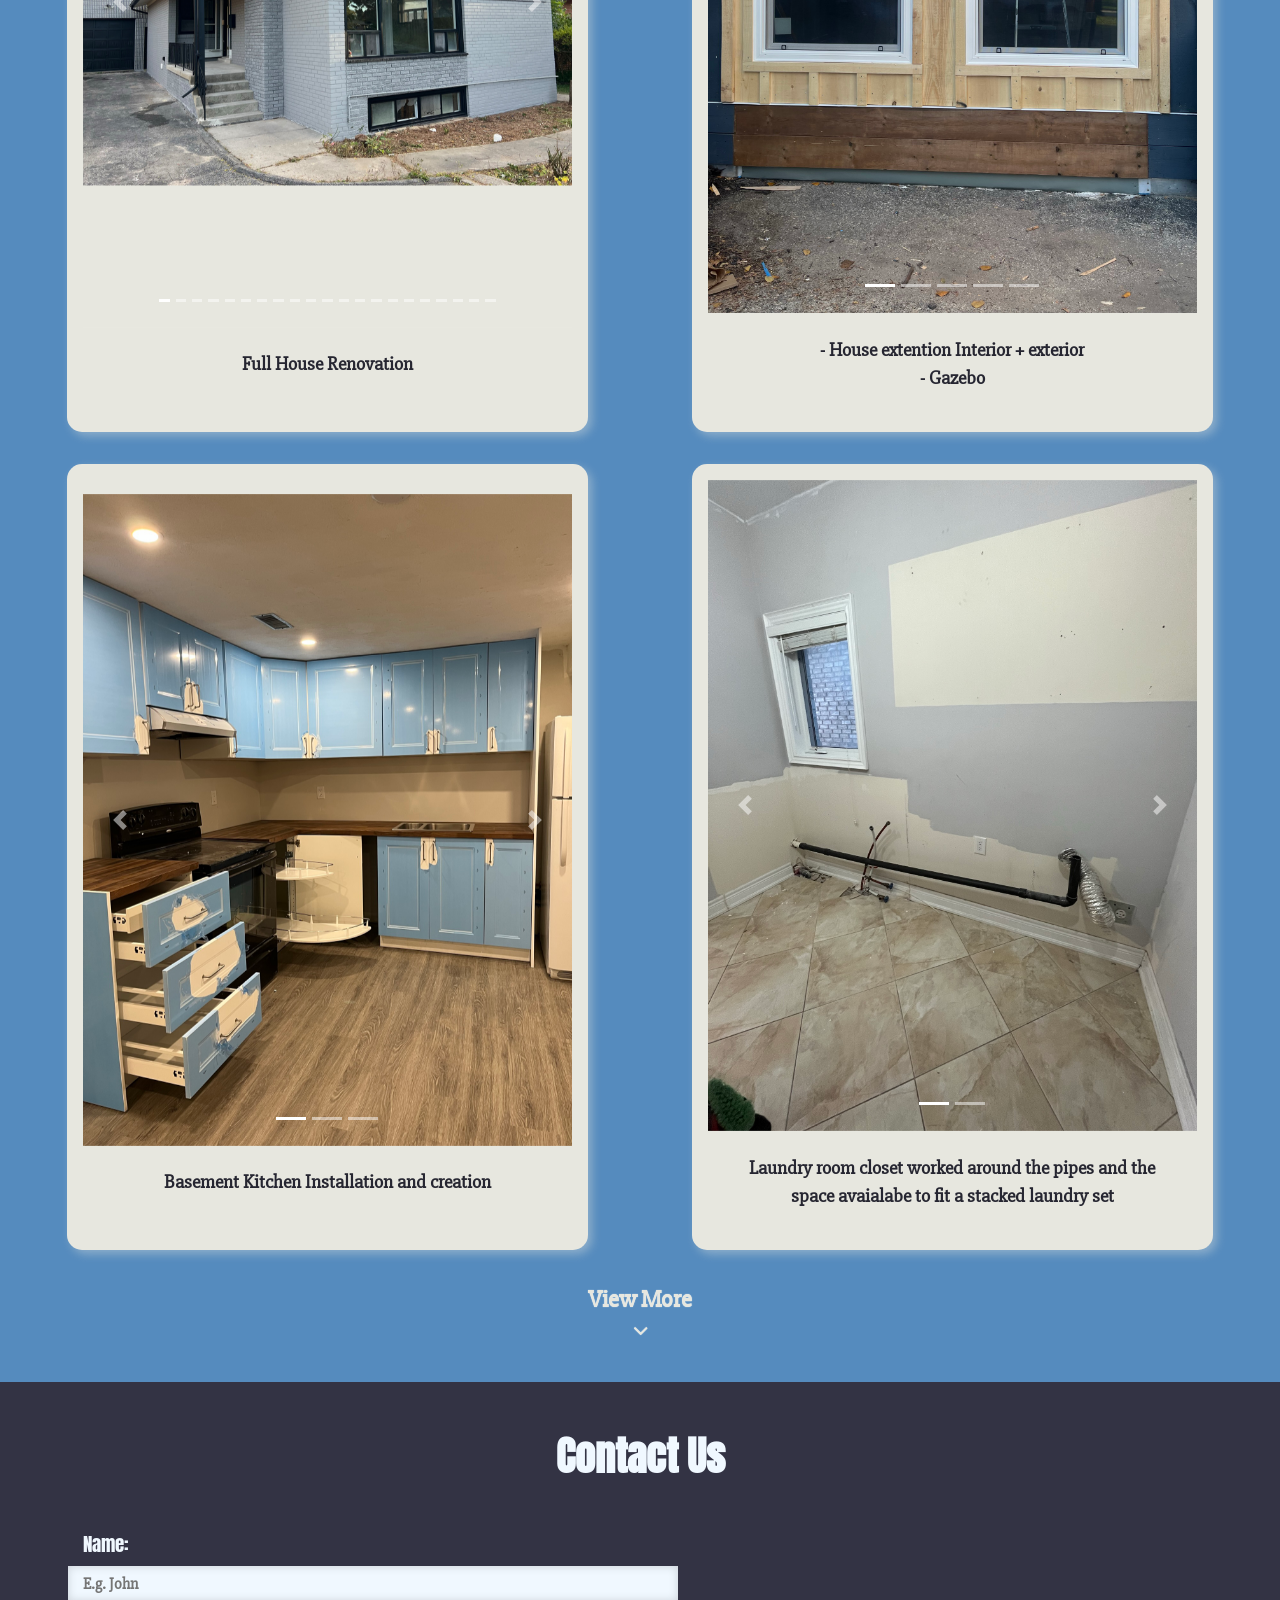
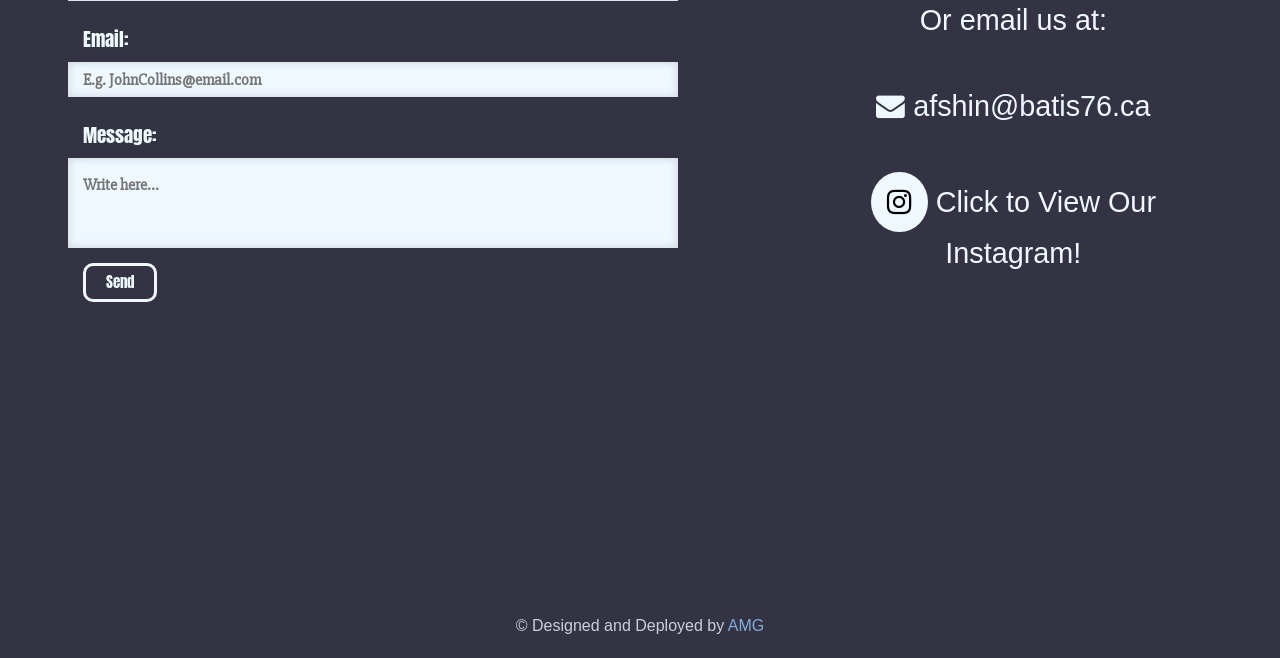
==== commit 2a56ca30: "Add files via upload" ====
--- a/index.html
+++ b/index.html
@@ -90,7 +90,7 @@
         </div>
     </section>
 
-    <section id="projects" style="margin: 0;">
+    <section id="projects">
         <svg xmlns="http://www.w3.org/2000/svg" viewBox="0 0 1440 320">
             <path fill="#333344" fill-opacity="1"
                 d="M0,224L30,192C60,160,120,96,180,96C240,96,300,160,360,181.3C420,203,480,181,540,165.3C600,149,660,139,720,128C780,117,840,107,900,133.3C960,160,1020,224,1080,229.3C1140,235,1200,181,1260,181.3C1320,181,1380,235,1410,261.3L1440,288L1440,0L1410,0C1380,0,1320,0,1260,0C1200,0,1140,0,1080,0C1020,0,960,0,900,0C840,0,780,0,720,0C660,0,600,0,540,0C480,0,420,0,360,0C300,0,240,0,180,0C120,0,60,0,30,0L0,0Z">
@@ -706,12 +706,7 @@
         </div>
     </section>
 
-    <section id="contact" style="margin: 0;">
-        <svg xmlns="http://www.w3.org/2000/svg" viewBox="0 0 1440 320">
-            <path fill="#558bbe" fill-opacity="1"
-                d="M0,96L34.3,122.7C68.6,149,137,203,206,202.7C274.3,203,343,149,411,149.3C480,149,549,203,617,224C685.7,245,754,235,823,224C891.4,213,960,203,1029,192C1097.1,181,1166,171,1234,181.3C1302.9,192,1371,224,1406,240L1440,256L1440,0L1405.7,0C1371.4,0,1303,0,1234,0C1165.7,0,1097,0,1029,0C960,0,891,0,823,0C754.3,0,686,0,617,0C548.6,0,480,0,411,0C342.9,0,274,0,206,0C137.1,0,69,0,34,0L0,0Z">
-            </path>
-        </svg>
+    <section id="contact">
         <div class="container-fluid">
             <div class="row justify-content-around">
                 <div class="col-12">
--- a/style.css
+++ b/style.css
@@ -138,6 +138,7 @@
 
 #projects {
     background-color: rgb(85, 139, 190);
+    padding-bottom: 2.5rem;
 }
 
 .project-boxes {
@@ -424,6 +425,9 @@
         position: relative;
         top: 60px;
         background-color: transparent;
+        width: 100%;
+        height: auto;
+        justify-content: center;
     }
 
     .navbar-list li {
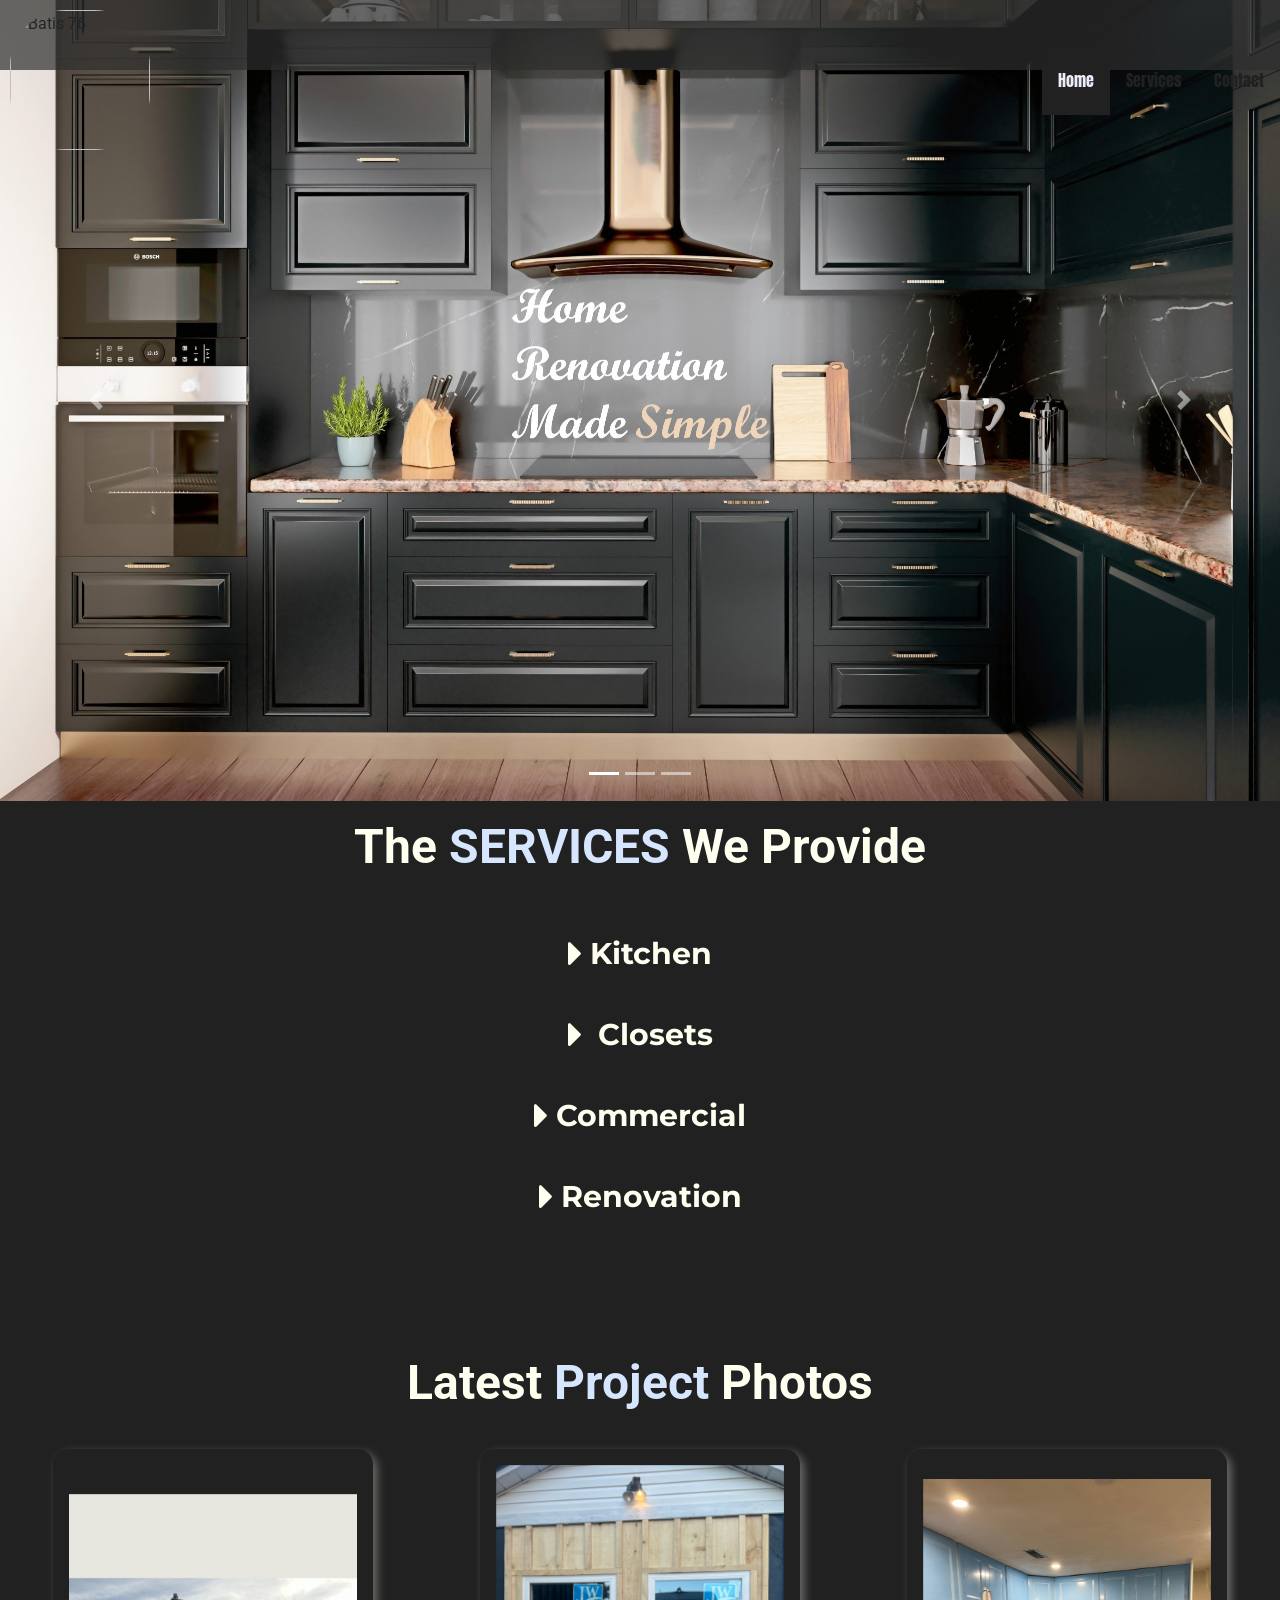
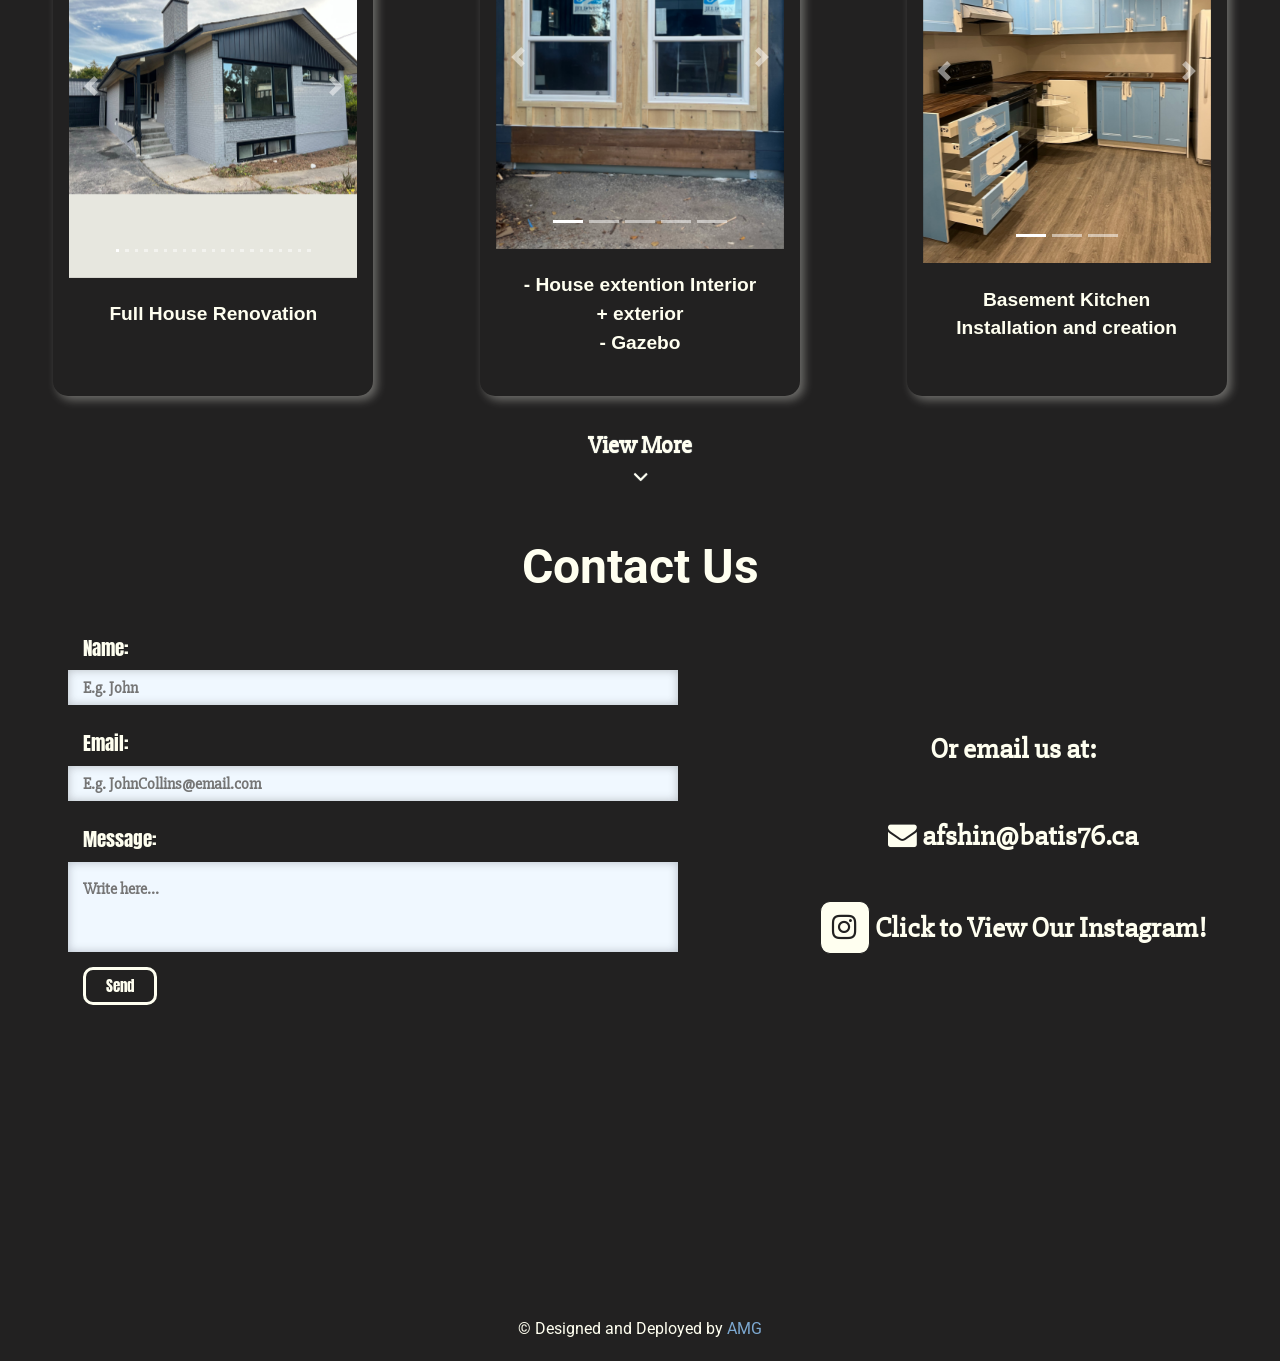
==== commit 891eb1c8: "Add files via upload" ====
--- a/index.html
+++ b/index.html
@@ -31,6 +31,11 @@
     <link rel="preconnect" href="https://fonts.gstatic.com" crossorigin>
     <link href="https://fonts.googleapis.com/css2?family=Slabo+27px&display=swap" rel="stylesheet">
 
+    <!-- Montserrat Font Link -->
+    <link rel="preconnect" href="https://fonts.googleapis.com">
+    <link rel="preconnect" href="https://fonts.gstatic.com" crossorigin>
+    <link href="https://fonts.googleapis.com/css2?family=Montserrat:wght@500&family=Roboto:wght@300;400&family=Slabo+27px&display=swap" rel="stylesheet">
+
 
     <!-- Font Awesome -->
     <link rel="stylesheet" href="https://cdnjs.cloudflare.com/ajax/libs/font-awesome/4.7.0/css/font-awesome.min.css">
@@ -42,8 +47,8 @@
 
 <body>
     <div id="overlay"></div>
-    <nav class="navbar">
-        <div class="name-title"><img src="logo.PNG" alt="Batis 76"></div>
+    <nav id="navbar" class="navbar">
+        <div class="name-title"><img src="Logo2.PNG" alt="Batis 76"></div>
         <nav>
             <div class="hamburger-menu">
                 <div class="ham-bar bar-top"></div>
@@ -54,58 +59,131 @@
         <div class="navbar-links offscreen-menu">
             <ul class="navbar-list">
                 <li class="home"><a href="#home">Home</a></li>
-                <li class="projects"><a href="#projects">Projects</a></li>
+                <li class="projects"><a href="#projects">Services</a></li>
                 <li class="contact"><a href="#contact">Contact</a></li>
             </ul>
         </div>
     </nav>
-    </div>
-    <section id="home">
-        <div class="container-fluid">
-            <div class="row">
-                <div class="col-12">
-                    <h1 class="h1-header">
-                        Welcome!
-                    </h1>
-                </div>
-                <div class="col-1"></div>
-                <div id="intro" class="col-10">
-                    <div class="img-container">
-                        <img class="int-img1" src="Intro.jpg" alt="">
-                        <div class="divider"></div>
-                        <img class="int-img2" src="Intro2.jpeg" alt="">
-                    </div>
-                    <div class="text-container">
-                        <p>
-                            Trust Us With your Renovation and Instalation processs. With Years of Experience in Renovation and Installation.
-                            <br>
-                            <div id="social-media2">
-                                <a href="https://www.instagram.com/batis76.ca/" target="_blank"><i class="fa fa-instagram insta"></i> Click to View Our Instagram!</a>
-                            </div>
-                        </p>
-                    </div>
-                </div>
-                <div class="col-1"></div>
+
+
+    <section id="home" class="welcome-section">
+        <div class="header-section">
+            <div id="myCarousel-main" class="carousel slide" data-ride="carousel" data-interval="4500">
+
+                <!-- Indicators -->
+                <ul class="carousel-indicators">
+                    <li data-target="#myCarousel-main" data-slide-to="0" class="active"></li>
+                    <li data-target="#myCarousel-main" data-slide-to="1"></li>
+                    <li data-target="#myCarousel-main" data-slide-to="2"></li>
+                </ul>
+
+                <!-- The slideshow -->
+                <div class="carousel-inner">
+                    <div class="carousel-item active">
+                        <img class="w-100 welcome-img1" src="sticky-header1-sm.jpg" alt="">
+                        <!-- <div class="carousel-content" style="background-color: rgba(0, 0, 0, 0.253);">
+                            <p>HOME RENOVATION</p>
+                            <p>MADE SIMPLE</p>
+                        </div> -->
+                    </div>
+                    <div class="carousel-item">
+                        <img class="w-100 welcome-img2" src="sticky-header2-sm.jpg" alt="">
+                    </div>
+                    <div class="carousel-item">
+                        <img class="w-100 welcome-img3" src="sticky-header3-sm.jpg" alt="">
+                    </div>
+                </div>
+
+                <!-- Left and right controls -->
+                <a class="carousel-control-prev" data-target="#myCarousel-main" data-slide="prev">
+                    <span class="carousel-control-prev-icon"></span>
+                </a>
+                <a class="carousel-control-next" data-target="#myCarousel-main" data-slide="next">
+                    <span class="carousel-control-next-icon"></span>
+                </a>
             </div>
         </div>
+
+        </div>
     </section>
 
+
     <section id="projects">
-        <svg xmlns="http://www.w3.org/2000/svg" viewBox="0 0 1440 320">
-            <path fill="#333344" fill-opacity="1"
-                d="M0,224L30,192C60,160,120,96,180,96C240,96,300,160,360,181.3C420,203,480,181,540,165.3C600,149,660,139,720,128C780,117,840,107,900,133.3C960,160,1020,224,1080,229.3C1140,235,1200,181,1260,181.3C1320,181,1380,235,1410,261.3L1440,288L1440,0L1410,0C1380,0,1320,0,1260,0C1200,0,1140,0,1080,0C1020,0,960,0,900,0C840,0,780,0,720,0C660,0,600,0,540,0C480,0,420,0,360,0C300,0,240,0,180,0C120,0,60,0,30,0L0,0Z">
-            </path>
-        </svg>
-        <div class="container-fluid">
-            <div class="row justify-content-around" style="margin: 0;">
+
+        <div class="container-fluid" style="margin: 0; width: 100%">
+            <div class="row justify-content-around">
                 <div class="col-12">
-                    <h1 class="h1-header">
-                        Projects
-                    </h1>
-                </div>
-                <div class="col-11 col-sm-9 col-lg-8 col-xl-5 project-boxes">
+                    <div class="intext-h1-header">
+                        The <span style="color: #d6e6ff;">SERVICES</span> We Provide
+                    </div>
+                </div>
+
+
+                <button class="collapsible"><i class="fa fa-caret-right fa-lg accordion-icon"></i><span
+                        class="services-headers">Kitchen</span></button>
+                <div class="collapsible-content">
+                    <div class="double-image-container">
+                        <img class="main-img" src="service_pictures/FullRen.jpg" alt="">
+                        <img style="display: hidden;" class="sec-img" src="service_pictures/FullRen2.jpeg" alt="">
+                    </div>
+                    <p class="inner-collapsible-content">Discover the heart of your home with our custom kitchen
+                        designs. We offer a wide range of models, each tailored to your unique style and needs. Whether
+                        you're dreaming of a sleek modern kitchen or a cozy traditional space, our experts will
+                        transform your vision into reality. Elevate your cooking and dining experience with a kitchen
+                        that's as beautiful as it is functional.
+                    </p>
+                </div>
+                <button class="collapsible"> <i class="fa fa-caret-right fa-lg accordion-icon"></i> <span
+                        class="services-headers">Closets</span></button>
+                <div class="collapsible-content">
+                    <div class="double-image-container">
+                        <img class="main-img" src="service_pictures/FullRen.jpg" alt="">
+                        <img style="display: hidden;" class="sec-img" src="service_pictures/FullRen2.jpeg" alt="">
+                    </div>
+                    <p class="inner-collapsible-content">Maximize your storage space with our custom closet solutions
+                        designed to fit any space. From walk-in closets to reach-in wardrobes, we create customized
+                        storage solutions that organize your life efficiently and elegantly. Say goodbye to clutter and
+                        hello to beautifully designed, personalized closets that make getting dressed a pleasure.</p>
+                </div>
+
+                <button class="collapsible"> <i class="fa fa-caret-right fa-lg accordion-icon"></i><span
+                        class="services-headers">Commercial</span></button>
+                <div class="collapsible-content">
+                    <div class="double-image-container">
+                        <img class="main-img" src="service_pictures/FullRen.jpg" alt="">
+                        <img style="display: hidden;" class="sec-img" src="service_pictures/FullRen2.jpeg" alt="">
+                    </div>
+                    <p class="inner-collapsible-content">Elevate your commercial space, be it a dental clinic, office,
+                        or retail store. We specialize in tailored renovations that enhance functionality and
+                        aesthetics. Let us bring your business vision to life, creating a professional and inviting
+                        environment that supports your success.</p>
+                </div>
+
+                <button class="collapsible"> <i class="fa fa-caret-right fa-lg accordion-icon"></i><span
+                        class="services-headers">Renovation</span></button>
+                <div class="collapsible-content">
+                    <div class="double-image-container">
+                        <img class="main-img" src="service_pictures/FullRen.jpg" alt="">
+                        <img style="display: hidden;" class="sec-img" src="service_pictures/FullRen2.jpeg" alt="">
+                    </div>
+                    <p class="inner-collapsible-content">Experience the convenience of a full renovation package that
+                        covers every aspect of your project. From foundation to finish, we take care of it all. Our
+                        services encompass everything, including kitchen and bathroom remodels, room additions, flooring
+                        upgrades, and more. Let us handle the details, so you can enjoy a stress-free transformation of
+                        your space.</p>
+                </div>
+
+                <div style="height: 100px;"></div>
+
+
+                <div class="col-12">
+                    <div class="intext-h1-header">
+                        Latest <span style="color: #d6e6ff;">Project</span> Photos
+                    </div>
+                </div>
+
+                <div class="coll-11 col-sm-9 col-lg-5 col-xl-3 project-boxes">
                     <div id="myCarousel" class="carousel slide" data-ride="carousel">
-
                         <!-- Indicators -->
                         <ul class="carousel-indicators">
                             <li data-target="#myCarousel" data-slide-to="0" class="active"></li>
@@ -211,7 +289,7 @@
                     </div>
                 </div>
 
-                <div class="col-11 col-sm-9 col-lg-8 col-xl-5 project-boxes">
+                <div class="coll-11 col-sm-9 col-lg-5 col-xl-3 project-boxes">
                     <div id="myCarousel2" class="carousel slide" data-ride="carousel">
 
                         <!-- Indicators -->
@@ -240,7 +318,7 @@
                             <div class="carousel-item">
                                 <img class="proj-imgs" src="Project-Pictures/S - 5.JPEG" alt="">
                             </div>
-                            
+
                         </div>
 
                         <!-- Left and right controls -->
@@ -256,7 +334,7 @@
                         - Gazebo
                     </div>
                 </div>
-                <div class="col-11 col-sm-9 col-lg-8 col-xl-5 project-boxes">
+                <div class="coll-11 col-sm-9 col-lg-5 col-xl-3 project-boxes">
                     <div id="myCarousel3" class="carousel slide" data-ride="carousel">
 
                         <!-- Indicators -->
@@ -291,7 +369,10 @@
                         Basement Kitchen Installation and creation
                     </div>
                 </div>
-                <div class="col-11 col-sm-9 col-lg-8 col-xl-5 project-boxes">
+
+
+                <!-- Hidden Photo Slideshow -->
+                <div class="coll-11 col-sm-9 col-lg-5 col-xl-3 project-boxes hidden">
                     <div id="myCarousel4" class="carousel slide" data-ride="carousel">
 
                         <!-- Indicators -->
@@ -323,14 +404,9 @@
                     </div>
                 </div>
 
-
-                <!-- Hidden Photo Slideshow -->
-
-
-
                 <!-- 1 -->
 
-                <div class="col-11 col-sm-9 col-lg-8 col-xl-5 project-boxes hidden">
+                <div class="coll-11 col-sm-9 col-lg-5 col-xl-3 project-boxes hidden">
                     <div id="myCarousel5" class="carousel slide" data-ride="carousel">
 
                         <!-- Indicators -->
@@ -342,7 +418,7 @@
                             <li data-target="#myCarousel5" data-slide-to="4"></li>
                             <li data-target="#myCarousel5" data-slide-to="5"></li>
 
-                            
+
                         </ul>
 
                         <!-- The slideshow -->
@@ -384,7 +460,7 @@
 
                 <!-- 2 -->
 
-                <div class="col-11 col-sm-9 col-lg-8 col-xl-5 project-boxes hidden">
+                <div class="coll-11 col-sm-9 col-lg-5 col-xl-3 project-boxes hidden">
                     <div id="myCarousel6" class="carousel slide" data-ride="carousel">
 
                         <!-- Indicators -->
@@ -394,7 +470,7 @@
                             <li data-target="#myCarousel6" data-slide-to="2"></li>
 
 
-                            
+
                         </ul>
 
                         <!-- The slideshow -->
@@ -427,7 +503,7 @@
                 <!-- 3 -->
 
 
-                <div class="col-11 col-sm-9 col-lg-8 col-xl-5 project-boxes hidden">
+                <div class="coll-11 col-sm-9 col-lg-5 col-xl-3 project-boxes hidden">
                     <div id="myCarousel7" class="carousel slide" data-ride="carousel">
 
                         <!-- Indicators -->
@@ -436,7 +512,7 @@
                             <li data-target="#myCarousel7" data-slide-to="1"></li>
 
 
-                            
+
                         </ul>
 
                         <!-- The slideshow -->
@@ -465,7 +541,7 @@
 
                 <!-- 4 -->
 
-                <div class="col-11 col-sm-9 col-lg-8 col-xl-5 project-boxes hidden">
+                <div class="coll-11 col-sm-9 col-lg-5 col-xl-3 project-boxes hidden">
                     <div id="myCarousel8" class="carousel slide" data-ride="carousel">
 
                         <!-- Indicators -->
@@ -474,7 +550,7 @@
                             <li data-target="#myCarousel8" data-slide-to="1"></li>
 
 
-                            
+
                         </ul>
 
                         <!-- The slideshow -->
@@ -485,7 +561,7 @@
                             <div class="carousel-item">
                                 <img class="proj-imgs" src="Project-Pictures/G - 2.JPEG" alt="">
                             </div>
-                            
+
                         </div>
 
                         <!-- Left and right controls -->
@@ -504,7 +580,7 @@
 
                 <!-- 5 -->
 
-                <div class="col-11 col-sm-9 col-lg-8 col-xl-5 project-boxes hidden">
+                <div class="coll-11 col-sm-9 col-lg-5 col-xl-3 project-boxes hidden">
                     <div id="myCarousel9" class="carousel slide" data-ride="carousel">
 
                         <!-- Indicators -->
@@ -513,7 +589,7 @@
                             <li data-target="#myCarousel9" data-slide-to="1"></li>
 
 
-                            
+
                         </ul>
 
                         <!-- The slideshow -->
@@ -542,7 +618,7 @@
 
                 <!-- 6 -->
 
-                <div class="col-11 col-sm-9 col-lg-8 col-xl-5 project-boxes hidden">
+                <div class="coll-11 col-sm-9 col-lg-5 col-xl-3 project-boxes hidden">
                     <div id="myCarousel10" class="carousel slide" data-ride="carousel">
 
                         <!-- Indicators -->
@@ -554,7 +630,7 @@
                             <li data-target="#myCarousel10" data-slide-to="4"></li>
 
 
-                            
+
                         </ul>
 
                         <!-- The slideshow -->
@@ -593,13 +669,13 @@
 
                 <!-- 7 -->
 
-                <div class="col-11 col-sm-9 col-lg-8 col-xl-5 project-boxes hidden">
+                <div class="coll-11 col-sm-9 col-lg-5 col-xl-3 project-boxes hidden">
                     <div id="myCarousel11" class="carousel slide" data-ride="carousel">
 
                         <!-- Indicators -->
                         <ul class="carousel-indicators">
                             <li data-target="#myCarousel11" data-slide-to="0" class="active"></li>
-                            <li data-target="#myCarousel11" data-slide-to="1"></li>    
+                            <li data-target="#myCarousel11" data-slide-to="1"></li>
                         </ul>
 
                         <!-- The slideshow -->
@@ -629,13 +705,13 @@
                 <!-- 8 -->
 
 
-                <div class="col-11 col-sm-9 col-lg-8 col-xl-5 project-boxes hidden">
+                <div class="coll-11 col-sm-9 col-lg-5 col-xl-3 project-boxes hidden">
                     <div id="myCarousel12" class="carousel slide" data-ride="carousel">
 
                         <!-- Indicators -->
                         <ul class="carousel-indicators">
                             <li data-target="#myCarousel12" data-slide-to="0" class="active"></li>
-                            <li data-target="#myCarousel12" data-slide-to="1"></li>                  
+                            <li data-target="#myCarousel12" data-slide-to="1"></li>
                         </ul>
 
                         <!-- The slideshow -->
@@ -666,7 +742,7 @@
                 <!-- 9 -->
 
 
-                <div class="col-11 col-sm-9 col-lg-8 col-xl-5 project-boxes hidden">
+                <div class="coll-11 col-sm-9 col-lg-5 col-xl-3 project-boxes hidden">
                     <div id="myCarousel13" class="carousel slide" data-ride="carousel">
 
                         <!-- Indicators -->
@@ -694,14 +770,15 @@
                         </a>
                     </div>
                     <div class="proj-text">
-                         Custom Garage Storage + Closets + Hangers
+                        Custom Garage Storage + Closets + Hangers
                     </div>
                 </div>
 
             </div>
             <div class="row" style="justify-content: center;">
                 <button id="view-more-button">View More<br><i class="fa fa-angle-down" aria-hidden="true"></i></button>
-                <button id="view-less-button" style="display: none;"><i class="fa fa-angle-up" aria-hidden="true"></i><br>View Less</button>
+                <button id="view-less-button" style="display: none;"><i class="fa fa-angle-up"
+                        aria-hidden="true"></i><br>View Less</button>
             </div>
         </div>
     </section>
@@ -709,8 +786,20 @@
     <section id="contact">
         <div class="container-fluid">
             <div class="row justify-content-around">
+                <!-- <svg id="wave" style="transform:rotate(180deg); transition: 0.3s" viewBox="0 0 1440 120" version="1.1"
+                    xmlns="http://www.w3.org/2000/svg">
+                    <defs>
+                        <linearGradient id="sw-gradient-0" x1="0" x2="0" y1="1" y2="0">
+                            <stop stop-color="rgba(39, 45, 61, 1)" offset="0%"></stop>
+                            <stop stop-color="rgba(241.659, 241.659, 241.659, 1)" offset="100%"></stop>
+                        </linearGradient>
+                    </defs>
+                    <path style="transform:translate(0, 0px); opacity:1" fill="url(#sw-gradient-0)"
+                        d="M0,60L240,54C480,48,960,36,1440,32C1920,28,2400,32,2880,32C3360,32,3840,28,4320,30C4800,32,5280,40,5760,42C6240,44,6720,40,7200,44C7680,48,8160,60,8640,58C9120,56,9600,40,10080,34C10560,28,11040,32,11520,42C12000,52,12480,68,12960,74C13440,80,13920,76,14400,64C14880,52,15360,32,15840,30C16320,28,16800,44,17280,58C17760,72,18240,84,18720,78C19200,72,19680,48,20160,36C20640,24,21120,24,21600,38C22080,52,22560,80,23040,92C23520,104,24000,100,24480,82C24960,64,25440,32,25920,26C26400,20,26880,40,27360,44C27840,48,28320,36,28800,28C29280,20,29760,16,30240,30C30720,44,31200,76,31680,86C32160,96,32640,84,33120,72C33600,60,34080,48,34320,42L34560,36L34560,120L34320,120C34080,120,33600,120,33120,120C32640,120,32160,120,31680,120C31200,120,30720,120,30240,120C29760,120,29280,120,28800,120C28320,120,27840,120,27360,120C26880,120,26400,120,25920,120C25440,120,24960,120,24480,120C24000,120,23520,120,23040,120C22560,120,22080,120,21600,120C21120,120,20640,120,20160,120C19680,120,19200,120,18720,120C18240,120,17760,120,17280,120C16800,120,16320,120,15840,120C15360,120,14880,120,14400,120C13920,120,13440,120,12960,120C12480,120,12000,120,11520,120C11040,120,10560,120,10080,120C9600,120,9120,120,8640,120C8160,120,7680,120,7200,120C6720,120,6240,120,5760,120C5280,120,4800,120,4320,120C3840,120,3360,120,2880,120C2400,120,1920,120,1440,120C960,120,480,120,240,120L0,120Z">
+                    </path>
+                </svg> -->
                 <div class="col-12">
-                    <h1 class="h1-header">
+                    <h1 class="intext-h1-header">
                         Contact Us
                     </h1>
                 </div>
@@ -749,7 +838,8 @@
                         <br>
                         <br>
                         <div id="social-media">
-                            <a href="https://www.instagram.com/batis76.ca/" target="_blank"><i class="fa fa-instagram insta2"></i> Click to View Our Instagram!</a>
+                            <a href="https://www.instagram.com/batis76canada/" target="_blank"><i
+                                    class="fa fa-instagram insta2"></i> Click to View Our Instagram!</a>
                         </div>
                     </div>
                 </div>
--- a/style.css
+++ b/style.css
@@ -8,10 +8,16 @@
     margin: 0;
 }
 
+
 body {
     margin: 0;
     padding: 0;
-    background-color: rgb(51, 51, 68);
+    background-color: rgb(34, 33, 33);
+    /* background-image: url('sticky-header.jpg');
+    background-attachment: fixed;
+    background-position: center;
+    background-repeat: no-repeat;
+    background-size: cover; */
 }
 
 #overlay {
@@ -26,20 +32,24 @@
 
 .name-title img {
     margin: 10px;
-    width: 80px;
+    width: 140px;
     height: auto;
     border-radius: 40%;
 }
 
-
 .navbar {
-    position: sticky;
+    position: fixed;
     top: 0;
     z-index: 999;
     padding: 0;
-    background-color: rgb(209, 228, 123);
+    background-color: rgba(46, 46, 46, 0.699);
     width: 100%;
     height: 70px;
+    transition: background-color 0.3s ease;
+}
+
+.scrolled {
+    background-color: rgba(240, 248, 255, 0.9);
 }
 
 .navbar-links {
@@ -58,95 +68,158 @@
 }
 
 .navbar-list li.active a {
-    color: rgb(209, 228, 123);
-    background-color: rgb(51, 51, 68);
+    color: #ebeefa;
+    /* background-color: #384259; */
+    background-color: rgb(34, 33, 33);
+}
+
+.navbar-list li:hover a {
+    color: #ebeefa;
+    /* background-color: #38425969; */
+    background-color: rgb(34, 33, 33);
+    transition: 0.7s;
 }
 
 .navbar-list li a {
     display: flex;
     align-items: center;
-    /* centers items vertically */
     justify-content: center;
-    /* centers items horizontally */
     height: 100%;
     text-decoration: none;
     padding: 1rem;
-    color: rgb(51, 51, 68);
+    /* color: #384259; */
+    color: rgb(34, 33, 33);
     font-family: 'Anton', sans-serif;
-}
-
-.navbar-list li:hover a {
-    background-color: rgba(51, 51, 68, 0.788);
-    color: rgb(209, 228, 123);
-    transition: 0.7s;
+    transition: background-color 0.3s ease;
+}
+
+.intext-h1-header {
+    font-family: 'Roboto', sans-serif;
+    color: #FFFFF0;
+    font-weight: bold;
+    text-align: center;
+    padding-top: 10px;
+    padding-bottom: 30px;
+    font-size: 36px;
+
 }
 
 .h1-header {
-    font-family: 'Anton', sans-serif;
+    font-family: 'Roboto', sans-serif;
+    margin: 30px;
     padding: 30px;
-    text-align: center;
-    margin: 20px;
     color: aliceblue;
     font-weight: bold;
 }
 
-#intro {
-    margin: 30px 0;
-}
-
-.img-container {
+
+.carousel-content {
+    position: absolute;
+    font-family: 'Roboto', sans-serif;
+    font-size: 25px;
+    bottom: 45%;
+    left: 15%;
+    z-index: 20;
+    color: white;
+    text-shadow: 0 1px 2px rgba(0, 0, 0, .6);
+    background-color: #38425963;
+    padding: 10px;
+    border-radius: 10%;
+}
+
+
+
+#projects {
+    /* background-color: aliceblue; */
+    background-color: rgb(34, 33, 33);
+    padding-bottom: 2.5rem;
+}
+
+/* Expanding boxes Start */
+
+.collapsible {
+    text-align: center;
+    /* color: #272d3d; */
+    color : #FFFFF0;
+    background-color: rgb(34, 33, 33);
+    cursor: pointer;
+    padding: 18px;
+    width: 100%;
+    border: none;
+    /* border-top: 3px solid white; */
+    outline: none;
+    font-family: 'Montserrat', sans-serif;
+    font-weight: bolder;
+    font-size: 24px;
+    position: relative;
+}
+
+.active,
+.collapsible:hover {
+    color: rgb(34, 33, 33);
+    background-color : #d6e6ff;
+}
+
+.collapsible:after {
+    color: rgb(34, 33, 33);
+    font-weight: bold;
+    float: right;
+    margin-left: 5px;
+}
+
+.collapsible .accordion-icon {
+    transition: transform 0.4s ease-in-out;
+}
+
+.active .accordion-icon {
+    transform: rotate(90deg);
+}
+
+.collapsible-content {
+    font-family: 'Roboto', sans-serif;
+    font-weight: bold;
+    max-height: 0;
+    width: 100%;
+    overflow: hidden;
+    transition: max-height 0.4s ease-out;
+}
+
+.inner-collapsible-content {
+    padding: 20px;
+    color: #FFFFF0;
+    text-align: justify;
+}
+
+.services-headers {
+    padding-left: 8px;
+}
+
+.double-image-container{
     display: flex;
-    align-items: center;
-    justify-content: center;
-    background-color: rgb(231, 231, 223);
-    width: 100%;
-    padding: 3%;
-    border-top-left-radius: 2rem;
-    border-top-right-radius: 2rem;
-    box-shadow: 2px 2px 10px rgb(231, 231, 223);
-}
-
-.int-img1 {
-    width: 100%;
+    justify-content: space-around;
+    margin: 20px 0;
+}
+
+.main-img{
+    width: 85%;
     height: auto;
-    border-radius: 1rem;
-}
-
-.divider {
-    width: 4%;
-}
-
-.int-img2 {
+}
+
+.sec-img{
     display: none;
-    width: 48%;
-    height: auto;
-    border-radius: 1rem;
-}
-
-.text-container {
-    font-family: 'Slabo 27px', serif;
-    font-weight: bold;
-    color: rgb(38, 38, 49);
-    background-color: rgb(209, 228, 123);
-    padding: 3%;
-    text-align: justify;
-    border-bottom-left-radius: 2rem;
-    border-bottom-right-radius: 2rem;
-    box-shadow: 2px 2px 10px rgb(231, 231, 223);
-    text-align: center;
-}
-
-#projects {
-    background-color: rgb(85, 139, 190);
-    padding-bottom: 2.5rem;
-}
+}
+
+
+/* Expanding boxes End */
 
 .project-boxes {
     display: flex;
     flex-direction: column;
     align-items: center;
     justify-content: center;
-    background-color: rgb(231, 231, 223);
+    /* background-color: #272d3d; */
+    margin-left: 10px;
+    margin-right: 10px;
     margin-bottom: 2rem;
     padding: 1rem;
     box-shadow: 4px 4px 10px rgba(231, 231, 223, 0.384);
@@ -168,37 +241,35 @@
 
 .proj-text {
     text-align: center;
+    font-family: Arial, Helvetica, sans-serif;
+    font-weight: bold;
+    color: #FFFFF0;
+    /* background-color: #272d3d; */
+    padding: 1.4rem;
+}
+
+
+#view-more-button {
     font-family: 'Slabo 27px', serif;
     font-weight: bold;
-    color: rgb(38, 38, 49);
-    background-color: rgb(231, 231, 223);
-    padding: 1.4rem;
-}
-
-
-#view-more-button{
-    font-family: 'Slabo 27px', serif;
-    font-weight: bold;
     background-color: transparent;
-    color: rgb(231, 231, 223);
+    color: #FFFFF0;
     text-shadow: 0 0 1px aliceblue;
     font-size: 1.5rem;
     border: none;
 }
 
-#view-less-button{
+#view-less-button {
     font-family: 'Slabo 27px', serif;
     font-weight: bold;
     background-color: transparent;
-    color: rgb(231, 231, 223);
+    color: #FFFFF0;
     text-shadow: 0 0 1px aliceblue;
     font-size: 1.5rem;
     border: none;
 }
 
 
-
-
 #contact form {
     text-align: left;
     color: rgb(231, 231, 223);
@@ -207,7 +278,7 @@
 }
 
 #contact form label {
-    color: aliceblue;
+    color: #FFFFF0;
     margin-left: 15px;
     font-family: 'Anton', sans-serif;
 }
@@ -221,8 +292,7 @@
     outline: none;
     border: none;
     padding-left: 15px;
-    color: rgb(38, 38, 49);
-    box-shadow: inset 0 0 10px rgba(0, 0, 0, 0.158);
+    box-shadow: inset 0 0 10px #2c2c2e49;
 }
 
 #message {
@@ -234,9 +304,9 @@
     outline: none;
     border: none;
     padding: 15px;
-    color: rgb(38, 38, 49);
+    color: #272d3d;
     resize: none;
-    box-shadow: inset 0 0 10px rgba(0, 0, 0, 0.158);
+    box-shadow: inset 0 0 10px #272d3d49;
 }
 
 #submit-btn {
@@ -244,39 +314,41 @@
     margin-top: 15px;
     margin-left: 15px;
     background-color: transparent;
-    color: aliceblue;
+    color: #FFFFF0;
     padding: 5px 20px;
     font-size: 15px;
-    border: 3px solid aliceblue;
+    border: 3px solid #FFFFF0;
     border-radius: 10px;
     transition-duration: 0.4s;
     cursor: pointer;
 }
 
 #submit-btn:hover {
-    background-color: rgb(231, 231, 223);
+    background-color: #FFFFF0;
     color: rgb(38, 38, 49);
 }
 
-.contact-holder{
+.contact-holder {
     display: flex;
     align-items: center;
     justify-content: center;
+    color: #FFFFF0;
 }
 
 .contact-box {
     text-align: center;
-    color: aliceblue;
+    color: #FFFFF0;
     font-size: 1.8rem;
-}
-
-
-.spacer{
+    font-family: 'Slabo 27px', serif;
+    font-weight: 800;
+}
+
+.spacer {
     height: 17rem;
 }
 
 #copyright {
-    color: rgba(240, 248, 255, 0.801);
+    color: #FFFFF0;
     text-align: center;
     margin-top: 40px;
     margin-bottom: 20px;
@@ -287,11 +359,12 @@
     text-decoration: none;
 }
 
-#copyright a:hover, :visited {
+#copyright a:hover,
+:visited {
     color: rgba(147, 203, 252, 0.801);
 }
 
-.hidden{
+.hidden {
     display: none;
 }
 
@@ -302,26 +375,12 @@
     margin-right: 10px;
 }
 
-#social-media2 a{
-    color: rgb(38, 38, 49);;
-    text-decoration: none;
-}
-
-#social-media2 a:hover{
-    text-decoration: none;
-    opacity: 0.7;
-}
-
-#social-media2 a:visited {
-    color: rgb(38, 38, 49);;
-}
-
 #social-media {
     text-align: center;
 }
 
-#social-media a{
-    color: aliceblue;
+#social-media a {
+    color: #FFFFF0;
     text-decoration: none;
 }
 
@@ -331,11 +390,11 @@
 }
 
 #social-media a:visited {
-    color: aliceblue;
+    color: #FFFFF0;
 }
 
 .fa {
-    border-radius: 50%;
+    border-radius: 20%;
     text-decoration: none;
 }
 
@@ -343,22 +402,20 @@
     opacity: 0.7;
 }
 
-.insta{
-    padding: 0.5rem;
-    border: 2px solid rgb(38, 38, 49);;
-}
-
 .insta2 {
-    padding: 1rem;
-    background: aliceblue;
-    color: black;
-}
+    padding: 0.7rem;
+    background-color: #FFFFF0;
+    color: rgb(34, 33, 33);
+    border: rgb(34, 33, 33) solid 0.5px;
+}
+
 
 @media (max-width: 768px) {
 
     .name-title img {
-        width: 65px;
-    }
+        width: 125px;
+    }
+
 
     .hamburger-menu {
         height: 50px;
@@ -374,7 +431,8 @@
     .ham-bar {
         width: 70%;
         height: 4px;
-        background-color: rgba(30, 47, 54, 255);
+        /* background-color: #384259; */
+        background-color: rgb(34, 33, 33);
         border-radius: 25px;
         position: absolute;
         top: 50%;
@@ -432,20 +490,31 @@
 
     .navbar-list li {
         margin: 0.5rem;
-        background-color: rgb(209, 228, 123);
-    }
-
-    
+        /* background-color: #384259; */
+        background-color: rgb(34, 33, 33);
+    }
+
+    .navbar-list li a {
+        color: #c8c4c1;
+    }
+
+
     .offscreen-menu.active {
         right: 0;
     }
 
 
     .navbar-list li.active {
-        border: 3px solid rgb(209, 228, 123);
-        background-color: rgb(38, 38, 49);
-    }
-}
+        border: 3px solid #c8c4c1;
+    }
+
+    .navbar-list li.active a {
+        /* color: #384259; */
+        color: rgb(34, 33, 33);
+        background-color: #c8c4c1;
+    }
+}
+
 
 /* CEll PHONES */
 @media only screen and (max-width: 576px) {
@@ -456,22 +525,138 @@
 }
 
 
-@media only screen and (max-width: 991px) {}
-
-
-@media only screen and (min-width: 992px){
-    .text-container, .proj-text, #contact form label{
+
+@media only screen and (min-width: 992px) {
+
+    .text-container,
+    .proj-text,
+    #contact form label {
         font-size: 1.2rem;
     }
+
+    .welcome-img1 {
+        content: url('sticky-header1.jpg');
+    }
+
+    .welcome-img2 {
+        content: url('sticky-header2.jpg');
+    }
+
+    .welcome-img3 {
+        content: url('sticky-header3.jpg');
+    }
+
+    .carousel-content {
+        font-size: 50px;
+        bottom: 50%;
+        left: 15%;
+    }
+
+    .intext-h1-header {
+        font-size: 48px;
+    }
+
+    .collapsible {
+        font-size: 30px;
+    }
+
 }
 
 @media only screen and (min-width: 1200px) {
-    .int-img1 {
+
+    .double-image-container{
+        justify-content: space-around;
+    }
+
+
+    .main-img {
         width: 48%;
     }
 
-    .int-img2 {
+    .sec-img {
+        width: 48%;
         display: block;
     }
 
-}+}
+
+
+
+/* .welcome-section {
+    width: 100%;
+}
+
+.welcome-section img {
+    width: 100%;
+    height: auto;
+}
+
+.welcome-text {
+    margin: 0 auto;
+    padding: 30px;
+    border-radius: 10%;
+    width: 80%;
+    background-color: rgba(46, 46, 46, 0.959);
+}
+
+.welcome-text p {
+    color: aliceblue;
+    font-family: 'Slabo 27px', serif;
+    line-height: 2;
+    text-align: justify;
+    font-size: 18px;
+}
+
+.welcome-img {
+    width: 100%;
+    height: auto;
+    border-radius: 1rem;
+}
+
+
+
+#intro {
+    margin: 30px 0;
+}
+
+.img-container {
+    display: flex;
+    align-items: center;
+    justify-content: center;
+    background-color: rgba(46, 46, 46, 0.699);
+    width: 100%;
+    padding: 3%;
+    border-top-left-radius: 2rem;
+    border-top-right-radius: 2rem;
+    box-shadow: 2px 2px 10px rgb(231, 231, 223);
+}
+
+.int-img1 {
+    width: 100%;
+    height: auto;
+    border-radius: 1rem;
+}
+
+.divider {
+    width: 4%;
+}
+
+.int-img2 {
+    display: none;
+    width: 48%;
+    height: auto;
+    border-radius: 1rem;
+}
+
+.text-container {
+    font-family: 'Slabo 27px', serif;
+    font-weight: bold;
+    color: #384259;
+    background-color: #c8c4c1;
+    padding: 3%;
+    text-align: justify;
+    border-bottom-left-radius: 2rem;
+    border-bottom-right-radius: 2rem;
+    box-shadow: 2px 2px 10px rgb(231, 231, 223);
+    text-align: center;
+} */
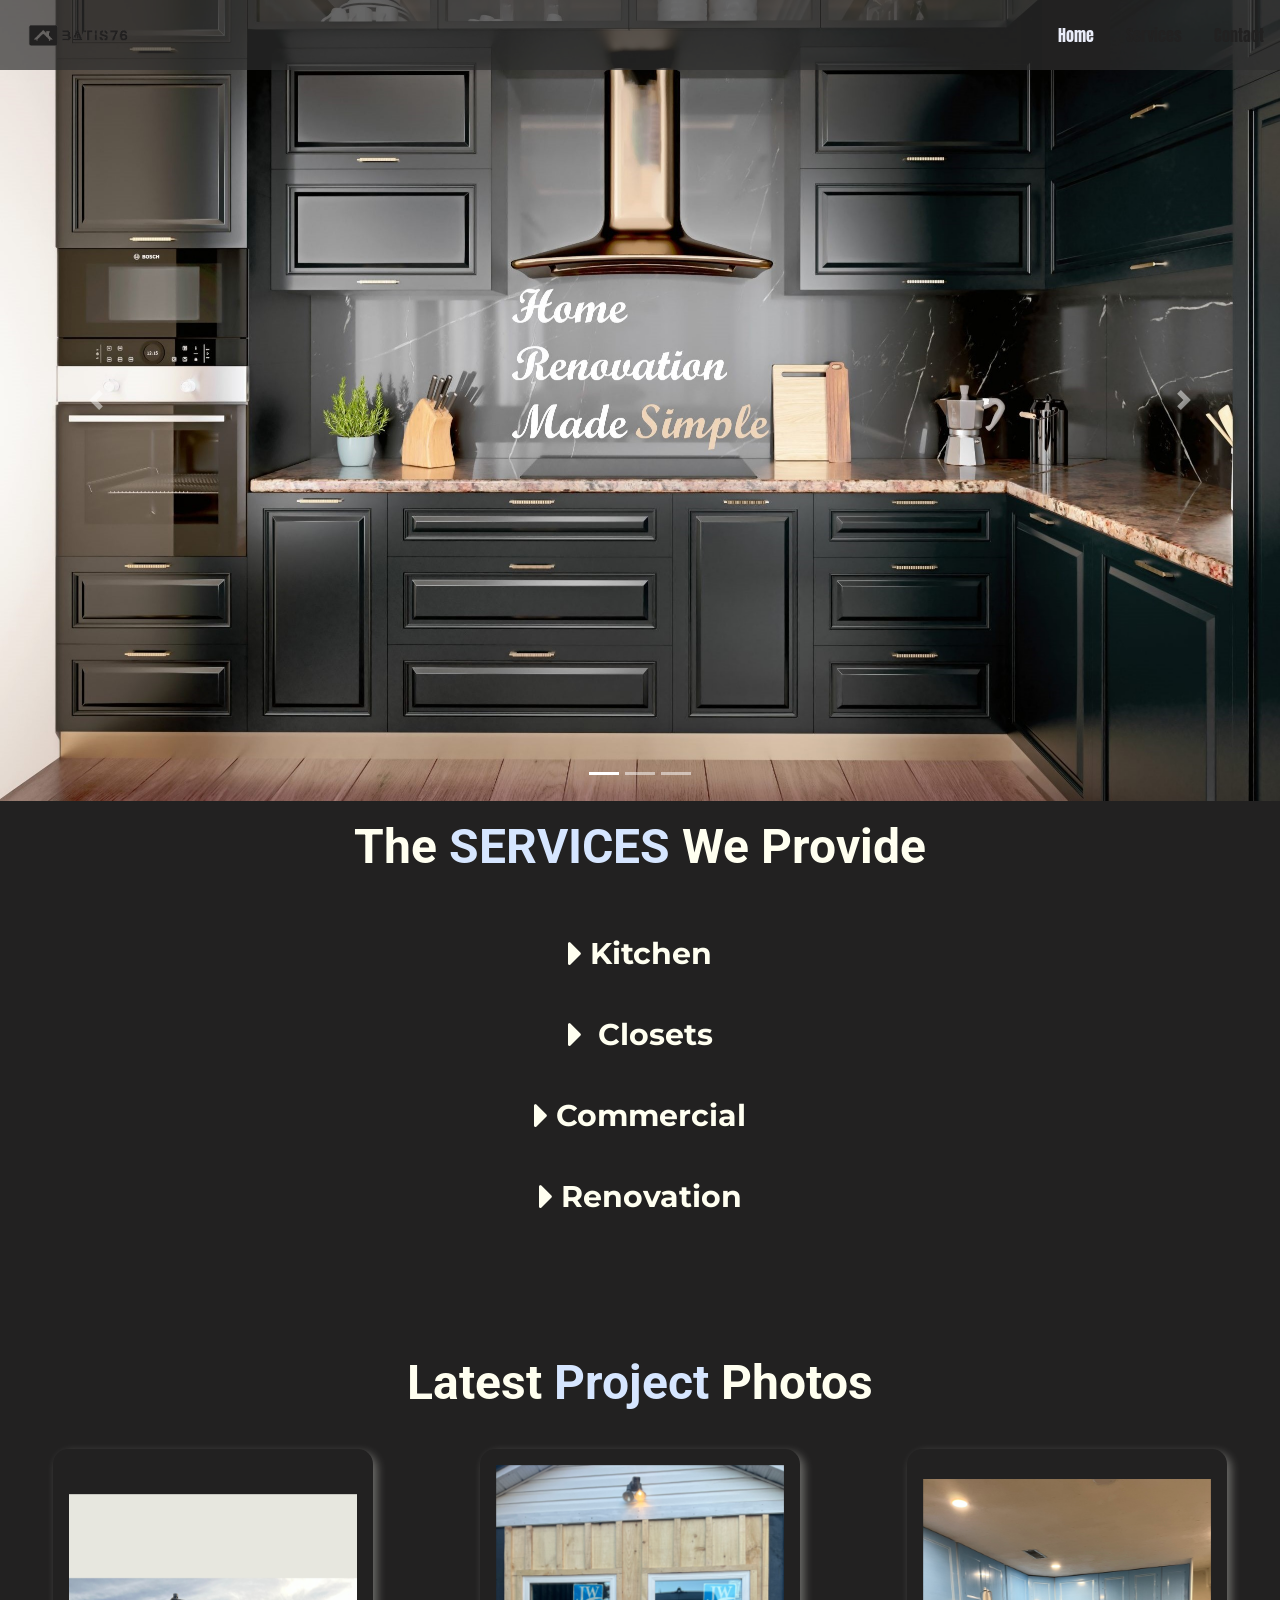
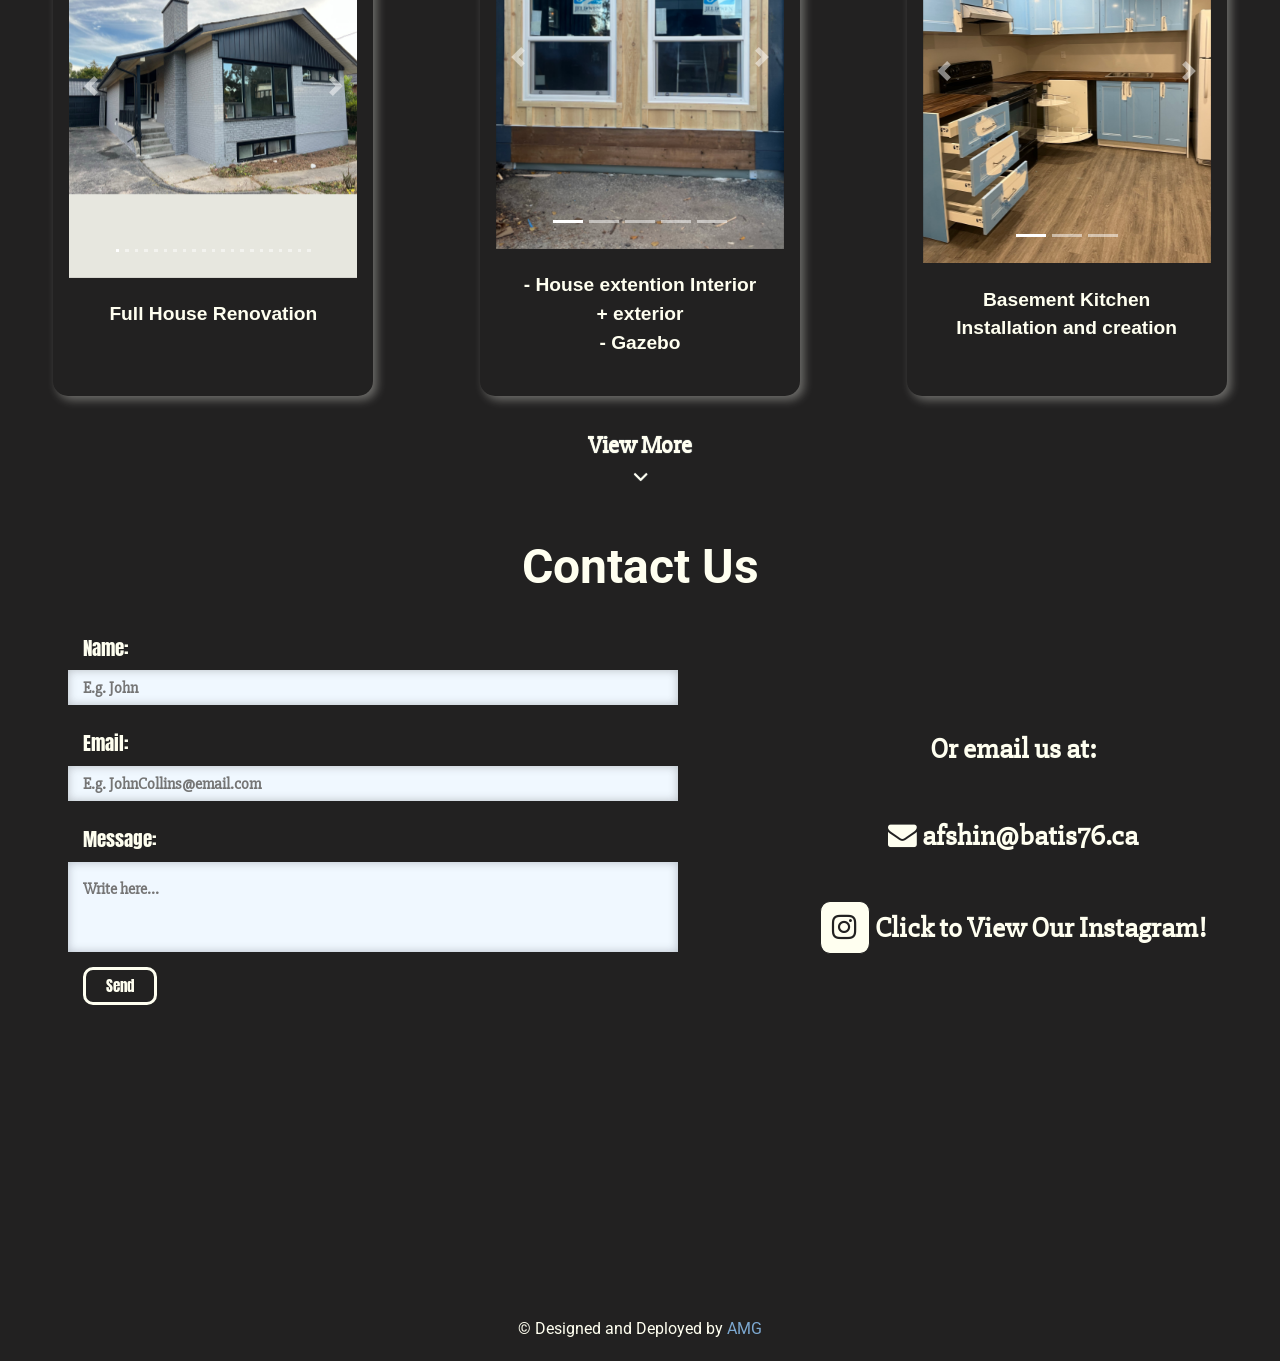
==== commit e9e68d68: "Update index.html" ====
--- a/index.html
+++ b/index.html
@@ -48,7 +48,7 @@
 <body>
     <div id="overlay"></div>
     <nav id="navbar" class="navbar">
-        <div class="name-title"><img src="Logo2.PNG" alt="Batis 76"></div>
+        <div class="name-title"><img src="Logo2.png" alt="Batis 76"></div>
         <nav>
             <div class="hamburger-menu">
                 <div class="ham-bar bar-top"></div>
@@ -857,4 +857,4 @@
 
 </body>
 
-</html>+</html>
